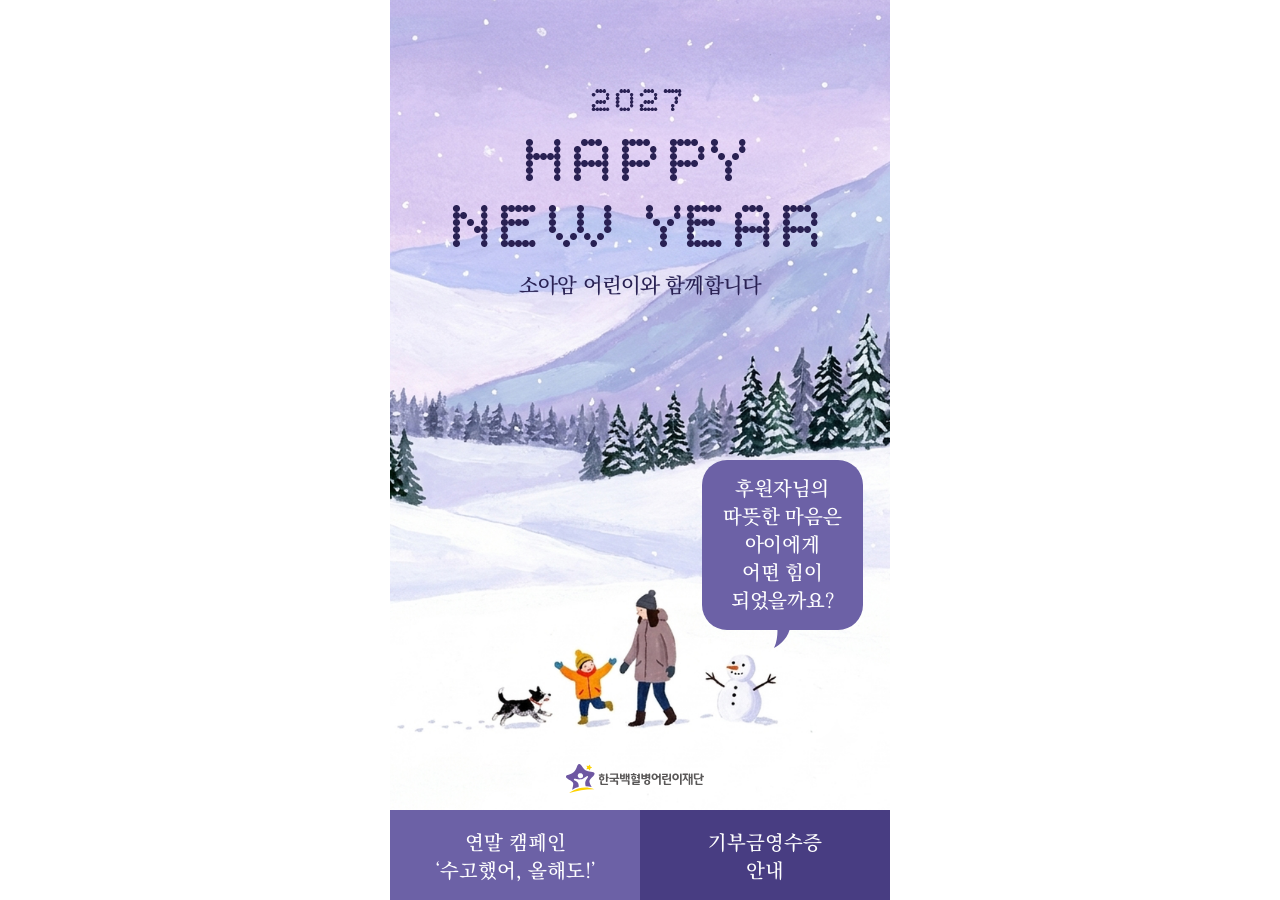
==== index.html @ 486b363e "Add the 2027 New Year card so it can be shared and previewed." ====
<!DOCTYPE html>
<html lang="ko">
  <head>
    <meta charset="UTF-8" />
    <meta name="viewport" content="width=device-width, initial-scale=1" />
    <title>2027 Happy New Year</title>
    <script>
      document.write('<link rel="stylesheet" href="styles.css?v=' + Date.now() + '">');
    </script>
  </head>
  <body>
    <div class="deck">
    <main class="card cover-stage" data-node-id="1:16" data-name="2">
      <img
        class="card__art"
        src="assets/card.jpg"
        alt=""
        width="2304"
        height="4096"
        data-node-id="8:3"
      />
      <div class="snow" aria-hidden="true"></div>

      <p class="year cover-copy" data-node-id="1:19"><span class="type-line">2027</span></p>
      <h1 class="title cover-copy" data-node-id="1:18"><span class="type-line">Happy</span><br /><span class="type-line">New Year</span></h1>
      <p class="tagline cover-copy" data-node-id="1:20">소아암 어린이와 함께합니다</p>

      <div class="speech cover-copy" data-node-id="8:24">
        <p data-node-id="8:26">
          후원자님의<br />
          따뜻한 마음은<br />
          아이에게<br />
          어떤 힘이<br />
          되었을까요?
        </p>
        <img
          class="speech__tail"
          src="assets/bubble-tail.svg"
          alt=""
          width="32"
          height="47"
          data-node-id="8:27"
        />
      </div>

      <img
        class="brand"
        src="assets/foundation-logo.svg"
        alt="한국백혈병어린이재단"
        width="276"
        height="58"
        data-node-id="18:386"
      />

      <nav class="actions" data-node-id="8:10" aria-label="안내">
        <a href="https://www.kclf.org/campaign/good" data-node-id="8:11">
          연말 캠페인<br />‘수고했어, 올해도!’
        </a>
        <a href="https://www.kclf.org/article/sharing/view/18688" data-node-id="8:13">
          기부금영수증<br />안내
        </a>
      </nav>
    </main>

    <section class="card story" data-node-id="5:177" data-name="sub_1" aria-label="엄마의 수첩">
      <img
        class="story__bg"
        src="assets/story-bg.png"
        alt=""
        width="576"
        height="1024"
        data-node-id="5:193"
      />
      <div class="snow" aria-hidden="true"></div>
      <img
        class="story__lines"
        src="assets/story-underlines.svg"
        alt=""
        width="808"
        height="247"
        data-node-id="9:209"
      />
      <p class="story__copy" data-node-id="5:194" aria-label="갑작스러운 소아암 진단 이후 엄마는 매일 수첩을 빼곡히 채웠습니다. 치료를 이어가는 상윤이에게 필요한 것이라면 아무리 작은 것도 놓치고 싶지 않았으니까요.">
        <strong class="type-line">갑작스러운 소아암 진단 이후</strong><br />
        <strong class="type-line">엄마는 매일 수첩을 빼곡히 채웠습니다.</strong><br />
        <span class="type-line">치료를 이어가는 상윤이에게 필요한 것이라면</span><br />
        <span class="type-line">아무리 작은 것도 놓치고 싶지 않았으니까요.</span>
      </p>
      <img
        class="story__stamp"
        src="assets/story-stamp-frame.svg"
        alt=""
        width="392.619"
        height="511.051"
        data-node-id="18:8"
      />
      <div class="story__photo" data-node-id="18:56">
        <img
          src="assets/story-photo.png"
          alt="마스크를 쓴 아이와 보호자가 함께 있는 사진"
          width="4000"
          height="3000"
          data-node-id="18:7"
        />
      </div>
      <div class="story__note" data-node-id="18:5">
        <img
          src="assets/story-note-card.png"
          alt="손으로 적은 치료 기록"
          width="768"
          height="1024"
        />
      </div>
      <img
        class="story__paperclip"
        src="assets/story-paperclip.png"
        alt=""
        width="1024"
        height="1535"
        data-node-id="9:240"
      />
      <img
        class="story__heart"
        src="assets/story-heart.svg"
        alt=""
        width="60.0624"
        height="57.9443"
        data-node-id="18:315"
      />
      <img
        class="story__star"
        src="assets/story-star.svg"
        alt=""
        width="52.6"
        height="58.6"
        data-node-id="18:316"
      />
      <img
        class="story__spark"
        src="assets/story-spark.svg"
        alt=""
        width="29"
        height="29"
        data-node-id="18:317"
      />
      <img
        class="story__dot story__dot--a"
        src="assets/story-dot.svg"
        alt=""
        width="20"
        height="20"
        data-node-id="18:323"
      />
      <img
        class="story__dot story__dot--b"
        src="assets/story-dot.svg"
        alt=""
        width="20"
        height="20"
        data-node-id="18:324"
      />
      <img
        class="story__dot story__dot--c"
        src="assets/story-dot.svg"
        alt=""
        width="20"
        height="20"
        data-node-id="18:331"
      />
      <img
        class="story__dot story__dot--d"
        src="assets/story-dot.svg"
        alt=""
        width="20"
        height="20"
        data-node-id="18:325"
      />
      <img
        class="story__flower story__flower--a"
        src="assets/story-flower.svg"
        alt=""
        width="57.7333"
        height="56.0637"
        data-node-id="18:318"
      />
      <img
        class="story__flower story__flower--b"
        src="assets/story-flower.svg"
        alt=""
        width="57.7333"
        height="56.0637"
        data-node-id="18:326"
      />
      <nav class="actions" data-node-id="8:40" aria-label="안내">
        <a href="https://www.kclf.org/campaign/good" data-node-id="8:41">
          연말 캠페인<br />‘수고했어, 올해도!’
        </a>
        <a href="https://www.kclf.org/article/sharing/view/18688" data-node-id="8:43">
          기부금영수증<br />안내
        </a>
      </nav>
    </section>

    <section class="card thanks" data-node-id="18:61" data-name="sub_2" aria-label="감사 일기">
      <img
        class="thanks__bg"
        src="assets/story-bg.png"
        alt=""
        width="576"
        height="1024"
        data-node-id="18:62"
      />
      <div class="snow" aria-hidden="true"></div>
      <img
        class="thanks__lines"
        src="assets/thanks-underlines.svg"
        alt=""
        width="808"
        height="247"
        data-node-id="18:69"
      />
      <p class="thanks__copy" data-node-id="18:63" aria-label="치료를 기록하던 수첩에 아이의 용기와 내일의 약속도 하나둘 담겼습니다. 그 소중한 하루를 지켜준 힘은 후원자님의 따뜻한 응원이었습니다.">
        <span class="type-line">치료를 기록하던 수첩에</span><br />
        <span class="type-line">아이의 용기와 내일의 약속도 하나둘 담겼습니다.</span><br />
        <strong class="type-line">그 소중한 하루를 지켜준 힘은</strong><br />
        <strong class="type-line">후원자님의 따뜻한 응원이었습니다.</strong>
      </p>
      <div class="thanks__note" data-node-id="18:59">
        <img
          src="assets/thanks-note.png"
          alt="손으로 적은 감사 일기"
          width="768"
          height="1024"
        />
      </div>
      <img
        class="thanks__clip"
        src="assets/thanks-clip.png"
        alt=""
        width="1312"
        height="1199"
        data-node-id="9:239"
      />
      <img
        class="thanks__heart thanks__heart--lg"
        src="assets/thanks-heart-lg.svg"
        alt=""
        width="71.7716"
        height="69.3104"
        data-node-id="9:263"
      />
      <img
        class="thanks__heart thanks__heart--sm"
        src="assets/thanks-heart-sm.svg"
        alt=""
        width="34.7589"
        height="33.5735"
        data-node-id="18:144"
      />
      <nav class="actions" data-node-id="18:64" aria-label="안내">
        <a href="https://www.kclf.org/campaign/good" data-node-id="18:65">
          연말 캠페인<br />‘수고했어, 올해도!’
        </a>
        <a href="https://www.kclf.org/article/sharing/view/18688" data-node-id="18:67">
          기부금영수증<br />안내
        </a>
      </nav>
    </section>

    <section class="card ambassador" data-node-id="18:129" data-name="sub_3" aria-label="어린이 홍보대사">
      <img
        class="ambassador__bg"
        src="assets/story-bg.png"
        alt=""
        width="576"
        height="1024"
        data-node-id="18:130"
      />
      <div class="snow" aria-hidden="true"></div>
      <img
        class="ambassador__lines"
        src="assets/ambassador-underlines.svg"
        alt=""
        width="808"
        height="247"
        data-node-id="18:137"
      />
      <p class="ambassador__copy" data-node-id="18:131" aria-label="그 응원 속에서 힘든 치료를 이겨 낸 상윤이는 이제 어린이 홍보대사가 되어 다른 소아암 어린이들에게 따뜻한 응원과 용기를 건네고 있습니다.">
        <span class="type-line">그 응원 속에서 힘든 치료를 이겨 낸 상윤이는</span><br />
        <span class="type-line">이제 어린이 홍보대사가 되어</span><br />
        <strong class="type-line">다른 소아암 어린이들에게</strong><br />
        <strong class="type-line">따뜻한 응원과 용기를 건네고 있습니다.</strong>
      </p>
      <div class="ambassador__sheet" data-node-id="18:196"></div>
      <div class="ambassador__film" data-node-id="18:199">
        <div class="ambassador__frame ambassador__frame--a" data-node-id="18:197">
          <img
            src="assets/ambassador-photo-a.jpg"
            alt="병실에서 웃고 있는 아이"
            width="4000"
            height="3000"
            data-node-id="18:255"
          />
        </div>
        <div class="ambassador__frame ambassador__frame--b" data-node-id="18:198">
          <img
            src="assets/ambassador-photo-b.jpg"
            alt="침대에 누워 웃고 있는 아이"
            width="4000"
            height="3000"
            data-node-id="18:254"
          />
        </div>
        <div class="ambassador__frame ambassador__frame--c" data-node-id="18:200">
          <img
            src="assets/ambassador-photo-c.jpg"
            alt="활짝 웃고 있는 아이"
            width="4000"
            height="3000"
            data-node-id="18:259"
          />
        </div>
      </div>
      <div class="ambassador__stamps" data-node-id="18:252">
        <div class="ambassador__stamp" data-node-id="18:145">
          <div class="ambassador__window ambassador__window--hero" data-node-id="18:194">
            <img
              src="assets/ambassador-photo-d.jpg"
              alt="망토를 입고 손을 든 아이"
              width="2667"
              height="4000"
              data-node-id="18:257"
            />
          </div>
          <img
            class="ambassador__edge"
            src="assets/ambassador-stamp-a.svg"
            alt=""
            width="349.489"
            height="454.911"
            data-node-id="18:146"
          />
        </div>
        <div class="ambassador__stamp" data-node-id="18:201">
          <div class="ambassador__window ambassador__window--duck" data-node-id="18:250">
            <img
              src="assets/ambassador-photo-e.jpg"
              alt="인형을 안고 웃고 있는 아이"
              width="4000"
              height="2667"
              data-node-id="18:258"
            />
          </div>
          <img
            class="ambassador__edge"
            src="assets/ambassador-stamp-b.svg"
            alt=""
            width="349.489"
            height="454.911"
            data-node-id="18:202"
          />
        </div>
      </div>
      <img
        class="ambassador__heart"
        src="assets/ambassador-heart.svg"
        alt=""
        width="35.5391"
        height="34.325"
        data-node-id="18:342"
      />
      <img
        class="ambassador__spark ambassador__spark--a"
        src="assets/ambassador-spark-a.svg"
        alt=""
        width="19.8155"
        height="19.2424"
        data-node-id="18:332"
      />
      <img
        class="ambassador__spark ambassador__spark--b"
        src="assets/ambassador-spark-b.svg"
        alt=""
        width="38.4653"
        height="37.3529"
        data-node-id="18:354"
      />
      <nav class="actions" data-node-id="18:132" aria-label="안내">
        <a href="https://www.kclf.org/campaign/good" data-node-id="18:133">
          연말 캠페인<br />‘수고했어, 올해도!’
        </a>
        <a href="https://www.kclf.org/article/sharing/view/18688" data-node-id="18:135">
          기부금영수증<br />안내
        </a>
      </nav>
    </section>

    <section class="card closing" data-node-id="9:405" data-name="sub_4" aria-label="새해 인사">
      <img
        class="closing__bg"
        src="assets/closing-bg.jpg"
        alt=""
        width="2304"
        height="4096"
        data-node-id="9:406"
      />
      <div class="snow" aria-hidden="true"></div>
      <img
        class="closing__star closing__star--a"
        src="assets/closing-star-a.svg"
        alt=""
        width="52.6"
        height="58.6"
        data-node-id="9:419"
      />
      <img
        class="closing__star closing__star--b"
        src="assets/closing-star-b.svg"
        alt=""
        width="52.6"
        height="58.6"
        data-node-id="9:420"
      />
      <img
        class="closing__spark closing__spark--lg"
        src="assets/closing-spark-lg.svg"
        alt=""
        width="33.9139"
        height="33.4137"
        data-node-id="9:421"
      />
      <img
        class="closing__spark closing__spark--a"
        src="assets/closing-spark-sm.svg"
        alt=""
        width="19.8155"
        height="19.2424"
        data-node-id="9:426"
      />
      <img
        class="closing__spark closing__spark--b"
        src="assets/closing-spark-sm.svg"
        alt=""
        width="19.8155"
        height="19.2424"
        data-node-id="9:431"
      />
      <img
        class="closing__spark closing__spark--c"
        src="assets/closing-spark-c.svg"
        alt=""
        width="19.8155"
        height="19.2424"
        data-node-id="9:436"
      />
      <img
        class="closing__spark closing__spark--d"
        src="assets/closing-spark-c.svg"
        alt=""
        width="19.8155"
        height="19.2424"
        data-node-id="9:446"
      />
      <img
        class="closing__spark closing__spark--e"
        src="assets/closing-spark-d.svg"
        alt=""
        width="19.8155"
        height="19.2424"
        data-node-id="9:441"
      />
      <img
        class="closing__dot closing__dot--a"
        src="assets/closing-dot-a.svg"
        alt=""
        width="29"
        height="29"
        data-node-id="9:451"
      />
      <img
        class="closing__dot closing__dot--b"
        src="assets/closing-dot-b.svg"
        alt=""
        width="29"
        height="29"
        data-node-id="9:452"
      />
      <img
        class="closing__envelope"
        src="assets/closing-envelope.png"
        alt=""
        width="1024"
        height="947"
        data-node-id="9:404"
      />
      <div class="closing__shade" data-node-id="9:467"></div>
      <div class="closing__title" data-node-id="9:454">
        <p data-node-id="9:455">후원자님의</p>
        <p data-node-id="9:456">사랑을 받은 아이들</p>
      </div>
      <img
        class="closing__heart"
        src="assets/closing-heart.svg"
        alt=""
        width="57.7762"
        height="55.7425"
        data-node-id="9:466"
      />
      <div class="closing__stats" data-node-id="9:457">
        <div class="closing__stat" data-node-id="9:458">
          <div data-node-id="9:459">
            <p class="closing__stat-label" data-node-id="9:460">치료비 지원 환아 수</p>
            <p class="closing__stat-note" data-node-id="9:461">2026년 1월~10월 기준</p>
          </div>
          <p class="closing__stat-value" data-node-id="9:462">900<span>명</span></p>
        </div>
        <div class="closing__stat" data-node-id="9:463">
          <p class="closing__stat-label" data-node-id="9:464">지원금액</p>
          <p class="closing__stat-value" data-node-id="9:465">4,741,935,568<span>원</span></p>
        </div>
      </div>
      <img
        class="closing__lines"
        src="assets/closing-underlines.svg"
        alt=""
        width="808"
        height="247"
        data-node-id="9:413"
      />
      <p class="closing__copy" data-node-id="9:407" aria-label="2026년 한 해 동안 소아암 어린이들과 함께해 주셔서 고맙습니다. 새해에는, 아이들에게 보내주신 용기가 후원자님의 곁에도 오래 머물기를 바랍니다. 새해 복 많이 받으세요!">
        <span class="type-line">2026년 한 해 동안</span><br />
        <span class="type-line">소아암 어린이들과 함께해 주셔서 고맙습니다.</span><br />
        <strong class="type-line">새해에는, 아이들에게 보내주신 용기가</strong><br />
        <strong class="type-line">후원자님의 곁에도 오래 머물기를 바랍니다.</strong><br />
        <span class="type-line">새해 복 많이 받으세요!</span>
      </p>
      <img
        class="closing__logo"
        src="assets/foundation-logo.svg"
        alt="한국백혈병어린이재단"
        width="276"
        height="58"
        data-node-id="18:288"
      />
      <nav class="actions" data-node-id="9:408" aria-label="안내">
        <a href="https://www.kclf.org/campaign/good" data-node-id="9:409">
          연말 캠페인<br />‘수고했어, 올해도!’
        </a>
        <a href="https://www.kclf.org/article/sharing/view/18688" data-node-id="9:411">
          기부금영수증<br />안내
        </a>
      </nav>
    </section>
    </div>
    <script>
      const prepareTyping = (lines, { start, step, pause }) => {
        let typedAt = start;
        const chars = [];

        [...lines].forEach((line, lineIndex) => {
          const text = line.textContent;
          if (lineIndex > 0) typedAt += pause;
          line.textContent = "";
          line.setAttribute("aria-hidden", "true");

          [...text].forEach((char) => {
            const letter = document.createElement("span");
            letter.className = "type-char";
            letter.textContent = char === " " ? "\u00a0" : char;
            letter.style.setProperty("--d", `${typedAt.toFixed(2)}s`);
            line.append(letter);
            chars.push(letter);
            typedAt += step;
          });
        });

        return chars;
      };

      const startTyping = (chars) => {
        chars.forEach((letter) => letter.classList.add("is-on"));
      };

      startTyping(prepareTyping(document.querySelectorAll(".cover-stage .type-line"), {
        start: 0.4,
        step: 0.11,
        pause: 0.28,
      }));

      document.querySelector(".year")?.setAttribute("aria-label", "2027");
      document.querySelector(".title")?.setAttribute("aria-label", "Happy New Year");

      const playWhenVisible = (card, chars) => {
        if (!card || !chars.length) return;
        const play = () => startTyping(chars);

        if ("IntersectionObserver" in window) {
          const observer = new IntersectionObserver((entries) => {
            if (entries.some((entry) => entry.isIntersecting)) {
              play();
              observer.disconnect();
            }
          }, { threshold: 0.6 });
          observer.observe(card);
        } else {
          play();
        }
      };

      playWhenVisible(
        document.querySelector(".story"),
        prepareTyping(document.querySelectorAll(".story__copy .type-line"), {
          start: 0.2,
          step: 0.07,
          pause: 0.22,
        }),
      );

      playWhenVisible(
        document.querySelector(".thanks"),
        prepareTyping(document.querySelectorAll(".thanks__copy .type-line"), {
          start: 0.2,
          step: 0.07,
          pause: 0.22,
        }),
      );

      playWhenVisible(
        document.querySelector(".ambassador"),
        prepareTyping(document.querySelectorAll(".ambassador__copy .type-line"), {
          start: 0.2,
          step: 0.07,
          pause: 0.22,
        }),
      );

      playWhenVisible(
        document.querySelector(".closing"),
        prepareTyping(document.querySelectorAll(".closing__copy .type-line"), {
          start: 0.2,
          step: 0.07,
          pause: 0.22,
        }),
      );

      document.querySelectorAll(".snow").forEach((snow) => {
        for (let i = 0; i < 32; i++) {
          const flake = document.createElement("i");
          flake.style.setProperty("--x", `${Math.random() * 100}%`);
          flake.style.setProperty("--size", `${2 + Math.random() * 3}px`);
          flake.style.setProperty("--time", `${6 + Math.random() * 8}s`);
          flake.style.setProperty("--delay", `${-Math.random() * 14}s`);
          snow.append(flake);
        }
      });

      const deck = document.querySelector(".deck");

      if (deck) {
        let startX = 0;
        let startScroll = 0;
        let lastX = 0;
        let lastTime = 0;
        let velocity = 0;
        let dragging = false;
        let settleFrame = 0;

        const slideWidth = () => deck.clientWidth;
        const maxScroll = () => Math.max(0, deck.scrollWidth - deck.clientWidth);

        const cancelSettle = () => {
          cancelAnimationFrame(settleFrame);
          deck.classList.remove("is-settling");
        };

        const settle = (target) => {
          const from = deck.scrollLeft;
          const distance = target - from;

          if (Math.abs(distance) < 1) {
            deck.scrollLeft = target;
            deck.classList.remove("is-settling");
            return;
          }

          deck.classList.add("is-settling");
          const started = performance.now();
          const step = (now) => {
            const progress = Math.min(1, (now - started) / 300);
            const eased = 1 - Math.pow(1 - progress, 3);
            deck.scrollLeft = from + distance * eased;

            if (progress < 1) {
              settleFrame = requestAnimationFrame(step);
            } else {
              deck.scrollLeft = target;
              deck.classList.remove("is-settling");
            }
          };

          settleFrame = requestAnimationFrame(step);
        };

        deck.addEventListener("pointerdown", (event) => {
          if (event.pointerType !== "mouse" || event.button !== 0 || event.target.closest("a")) {
            return;
          }

          cancelSettle();
          dragging = true;
          deck.classList.add("is-dragging");
          startX = lastX = event.clientX;
          startScroll = deck.scrollLeft;
          lastTime = performance.now();
          velocity = 0;

          try {
            deck.setPointerCapture(event.pointerId);
          } catch {
            // The pointer can already be gone if the gesture ends immediately.
          }
        });

        deck.addEventListener("pointermove", (event) => {
          if (!dragging) return;

          const now = performance.now();
          const elapsed = now - lastTime;

          if (elapsed > 0) {
            const instant = (event.clientX - lastX) / elapsed;
            velocity = velocity * 0.7 + instant * 0.3;
          }

          lastX = event.clientX;
          lastTime = now;
          const next = startScroll - (event.clientX - startX);
          deck.scrollLeft = Math.min(maxScroll(), Math.max(0, next));
        });

        const finishDrag = (event) => {
          if (!dragging) return;

          dragging = false;
          deck.classList.remove("is-dragging");

          const width = slideWidth();
          const point = typeof event.clientX === "number" ? event.clientX : lastX;
          const moved = (point - startX) / width;
          let index = Math.round(startScroll / width);

          if (Math.abs(velocity) > 0.4) {
            index += velocity < 0 ? 1 : -1;
          } else if (moved <= -0.5) {
            index += 1;
          } else if (moved >= 0.5) {
            index -= 1;
          }

          const last = Math.round(maxScroll() / width);
          index = Math.min(last, Math.max(0, index));
          settle(index * width);
        };

        deck.addEventListener("pointerup", finishDrag);
        deck.addEventListener("pointercancel", finishDrag);
      }
    </script>
  </body>
</html>
---- styles.css ----
@font-face {
  font-family: "KoPub Batang Pro";
  src: url("fonts/KoPubBatangPro-Medium.otf") format("opentype");
  font-weight: 500;
  font-style: normal;
  font-display: swap;
}

@font-face {
  font-family: "Bitcount Prop Single";
  src: url("fonts/BitcountPropSingle-Regular.woff2") format("woff2");
  font-weight: 400;
  font-style: normal;
  font-display: swap;
}

*,
*::before,
*::after {
  box-sizing: border-box;
}

html,
body {
  margin: 0;
  height: 100%;
  background: #ffffff;
}

body {
  display: flex;
  align-items: flex-start;
  justify-content: center;
  min-height: 100dvh;
  color: #292153;
  font-family: "KoPub Batang Pro", "Batang", serif;
  font-weight: 500;
}

button {
  font: inherit;
  color: inherit;
}

.deck {
  display: flex;
  flex: 0 0 auto;
  width: min(100%, calc(100dvh * 1000 / 1800));
  overflow-x: auto;
  scroll-snap-type: x mandatory;
  overscroll-behavior-x: contain;
  scrollbar-width: none;
  touch-action: pan-x pan-y;
  cursor: grab;
}

.deck.is-dragging,
.deck.is-dragging * {
  cursor: grabbing;
}

.deck.is-dragging,
.deck.is-settling {
  scroll-snap-type: none;
  scroll-behavior: auto;
}

.deck.is-dragging {
  user-select: none;
}

.deck::-webkit-scrollbar {
  display: none;
}

.card {
  position: relative;
  flex: 0 0 100%;
  width: 100%;
  aspect-ratio: 1000 / 1800;
  overflow: hidden;
  background: #ffffff;
  container-type: size;
  scroll-snap-align: start;
  scroll-snap-stop: always;
}

.cover-stage {
  isolation: isolate;
}

.card__art {
  position: absolute;
  left: -64.3%;
  top: -51.222222%;
  z-index: 0;
  width: 174%;
  height: 171.777778%;
  max-width: none;
  object-fit: cover;
  pointer-events: none;
}

.snow {
  position: absolute;
  inset: 0 0 10%;
  overflow: hidden;
  pointer-events: none;
  z-index: 1;
}

.snow i {
  position: absolute;
  top: -12px;
  left: var(--x);
  width: var(--size);
  aspect-ratio: 1;
  border-radius: 50%;
  background: white;
  opacity: 0.8;
  animation: snow-fall var(--time) var(--delay) linear infinite;
}

@keyframes snow-fall {
  to {
    transform: translate(42px, 790px);
  }
}

@media (prefers-reduced-motion: reduce) {
  .snow {
    display: none;
  }

  .speech {
    animation: none;
  }
}

.year,
.title,
.tagline {
  position: absolute;
  left: 50%;
  margin: 0;
  text-align: center;
  text-transform: uppercase;
  white-space: nowrap;
}

.year,
.title {
  font-family: "Bitcount Prop Single", sans-serif;
  font-weight: 400;
  font-variation-settings: "CRSV" 0, "ELSH" 0, "ELXP" 0;
}

.year {
  top: 9.055556%;
  transform: translateX(calc(-50% - 0.1cqw));
  font-size: 7.2cqw;
  line-height: 1.194;
}

.title {
  top: 14.611111%;
  transform: translateX(calc(-50% + 0.438cqw));
  font-size: 13.8cqw;
  line-height: 0.96;
}

.type-line {
  display: block;
}

.year .type-line,
.title .type-line,
.story__copy .type-line,
.thanks__copy .type-line,
.ambassador__copy .type-line,
.closing__copy .type-line {
  display: inline;
}

.type-char {
  opacity: 0;
}

.type-char.is-on {
  animation: type-in 0.08s linear both;
  animation-delay: var(--d);
}

@keyframes type-in {
  0% {
    opacity: 0;
  }

  100% {
    opacity: 1;
  }
}

@media (prefers-reduced-motion: reduce) {
  .type-char {
    animation: none;
    opacity: 1;
  }
}

.tagline {
  top: 30.055556%;
  transform: translateX(-50%);
  font-size: 4.2cqw;
  line-height: 1.381;
  letter-spacing: -0.168cqw;
}

.speech {
  position: absolute;
  top: 51.055556%;
  left: 62.3%;
  display: flex;
  flex-direction: column;
  align-items: center;
  width: max-content;
  animation: speech-float 4s ease-in-out infinite;
}

@keyframes speech-float {
  0%,
  100% {
    translate: 0 0;
  }

  50% {
    translate: 0 -6px;
  }
}

.speech p {
  position: relative;
  z-index: 1;
  box-sizing: content-box;
  width: 25.3cqw;
  margin: 0 0 -1cqw;
  padding: 3cqw 3.5cqw;
  border-radius: 5cqw;
  background: #6c61a6;
  color: #ffffff;
  font-size: 4cqw;
  line-height: 1.4;
  letter-spacing: -0.04cqw;
  text-align: center;
  text-transform: uppercase;
}

.cover-copy {
  z-index: 2;
}

.speech__tail {
  display: block;
  width: 3.2cqw;
  height: auto;
}

.brand {
  position: absolute;
  top: 84.888889%;
  left: calc(50% - 1cqw);
  z-index: 2;
  width: 27.6cqw;
  height: auto;
  transform: translateX(-50%);
  pointer-events: none;
}

.actions {
  position: absolute;
  right: 0;
  bottom: 0;
  left: 0;
  z-index: 1;
  display: flex;
  height: 10%;
}

.actions a {
  flex: 1 1 50%;
  margin: 0;
  padding: 3.8cqw 2cqw 3cqw;
  border: 0;
  color: #ffffff;
  font-size: 4cqw;
  line-height: 1.4;
  text-align: center;
  text-decoration: none;
  text-transform: uppercase;
  cursor: pointer;
}

.actions a:first-child {
  background: #6c61a6;
}

.actions a:last-child {
  background: #483d82;
}

.actions a:hover {
  filter: brightness(1.08);
}

.actions a:focus-visible {
  outline: 0.3cqw solid #ffffff;
  outline-offset: -0.6cqw;
}

.story__bg {
  position: absolute;
  left: -11.7%;
  top: -20.777778%;
  z-index: 0;
  width: 130.6%;
  height: 129%;
  max-width: none;
  object-fit: cover;
  pointer-events: none;
}

.story__lines {
  position: absolute;
  top: 11.666667%;
  left: 8.8%;
  z-index: 1;
  width: 80.8cqw;
  height: auto;
  pointer-events: none;
}

.story__copy {
  position: absolute;
  top: 7.277778%;
  left: calc(50% - 0.05cqw);
  z-index: 2;
  margin: 0;
  color: #292153;
  font-size: 4cqw;
  line-height: 2.02;
  letter-spacing: -0.12cqw;
  text-align: center;
  white-space: nowrap;
  text-transform: uppercase;
  transform: translateX(-50%);
}

.story__copy strong {
  font-weight: 700;
}

.story__stamp {
  position: absolute;
  top: 46.920194%;
  left: 29.9228%;
  z-index: 2;
  width: 39.2619cqw;
  height: auto;
  pointer-events: none;
  transform: translate(-50%, -50%) rotate(-2.72deg);
}

.story__photo {
  position: absolute;
  top: 46.919472%;
  left: 29.95865%;
  z-index: 3;
  width: 31.0076cqw;
  height: 23.207833cqh;
  overflow: hidden;
  transform: translate(-50%, -50%) rotate(-2.72deg);
}

.story__photo img {
  position: absolute;
  top: -8.591%;
  left: -29.399%;
  width: 133.332%;
  height: 131.959%;
  max-width: none;
  object-fit: cover;
}

.story__note {
  position: absolute;
  top: 61.636167%;
  left: 66.1147%;
  z-index: 3;
  width: 38.1cqw;
  height: 41.833333cqh;
  border: 0.9cqw solid #ffffff;
  background: #ffffff;
  box-shadow: -0.4cqw 0.4cqw 3.29cqw rgba(0, 0, 0, 0.08);
  transform: translate(-50%, -50%) rotate(9.35deg);
}

.story__note img {
  position: absolute;
  inset: 0;
  width: 100%;
  height: 100%;
  object-fit: fill;
  object-position: bottom;
}

.story__paperclip,
.story__heart,
.story__star,
.story__spark,
.story__dot,
.story__flower {
  position: absolute;
  z-index: 4;
  height: auto;
  pointer-events: none;
}

.story__paperclip {
  top: 43.663361%;
  left: 77.63545%;
  width: 6.9757cqw;
  transform: translate(-50%, -50%) rotate(8.66deg);
}

.story__heart {
  top: 32.872472%;
  left: 53.6347%;
  width: 6.00624cqw;
  transform: translate(-50%, -50%) rotate(19.59deg);
}

.story__star {
  top: 72.538889%;
  left: 15.77%;
  width: 5.26cqw;
}

.story__spark {
  top: 70.222222%;
  left: 25.8%;
  width: 2.9cqw;
}

.story__dot {
  width: 2cqw;
}

.story__dot--a {
  top: 60.722222%;
  left: 7.5%;
}

.story__dot--b {
  top: 76.333333%;
  left: 20.5%;
}

.story__dot--c {
  top: 86.444444%;
  left: 43.4%;
}

.story__dot--d {
  top: 72.888889%;
  left: 91%;
}

.story__flower {
  width: 5.77333cqw;
}

.story__flower--a {
  top: 75.651722%;
  left: 85.9899%;
}

.story__flower--b {
  top: 82.4295%;
  left: 6.1899%;
}

.thanks__bg {
  position: absolute;
  left: -11.7%;
  top: -20.777778%;
  z-index: 0;
  width: 130.6%;
  height: 129%;
  max-width: none;
  object-fit: cover;
  pointer-events: none;
}

.thanks__lines {
  position: absolute;
  top: 11.666667%;
  left: 8.8%;
  z-index: 1;
  width: 80.8cqw;
  height: auto;
  pointer-events: none;
}

.thanks__copy {
  position: absolute;
  top: 7.277778%;
  left: calc(50% - 0.05cqw);
  z-index: 2;
  margin: 0;
  color: #292153;
  font-size: 4cqw;
  line-height: 2.02;
  letter-spacing: -0.12cqw;
  text-align: center;
  white-space: nowrap;
  text-transform: uppercase;
  transform: translateX(-50%);
}

.thanks__copy strong {
  font-weight: 700;
}

.thanks__note {
  position: absolute;
  top: 56.736278%;
  left: 51.37895%;
  z-index: 3;
  width: 63.3cqw;
  height: 52.277778cqh;
  border: 0.9cqw solid #ffffff;
  background: #ffffff;
  box-shadow: -0.4cqw 0.4cqw 3.2cqw rgba(0, 0, 0, 0.09);
  transform: translate(-50%, -50%) rotate(-2.38deg);
}

.thanks__note img {
  position: absolute;
  inset: 0;
  width: 100%;
  height: 100%;
  object-fit: fill;
  object-position: bottom;
}

.thanks__clip,
.thanks__heart {
  position: absolute;
  z-index: 4;
  height: auto;
  pointer-events: none;
}

.thanks__clip {
  top: 32.744694%;
  left: 84.7967%;
  width: 10.8269cqw;
  transform: translate(-50%, -50%) rotate(87.3deg);
}

.thanks__heart--lg {
  top: 73.803389%;
  left: 14.19215%;
  width: 7.17716cqw;
  transform: translate(-50%, -50%) rotate(-29.65deg);
}

.thanks__heart--sm {
  top: 70.282167%;
  left: 12.2501%;
  width: 3.47589cqw;
  transform: translate(-50%, -50%) rotate(14.79deg);
}

.ambassador__bg {
  position: absolute;
  left: -11.7%;
  top: -20.777778%;
  z-index: 0;
  width: 130.6%;
  height: 129%;
  max-width: none;
  object-fit: cover;
  pointer-events: none;
}

.ambassador__lines {
  position: absolute;
  top: 11.666667%;
  left: 8.8%;
  z-index: 1;
  width: 80.8cqw;
  height: auto;
  pointer-events: none;
}

.ambassador__copy {
  position: absolute;
  top: 7.277778%;
  left: calc(50% - 0.05cqw);
  z-index: 2;
  margin: 0;
  color: #292153;
  font-size: 4cqw;
  line-height: 2.02;
  letter-spacing: -0.12cqw;
  text-align: center;
  white-space: nowrap;
  text-transform: uppercase;
  transform: translateX(-50%);
}

.ambassador__copy strong {
  font-weight: 700;
}

.ambassador__sheet {
  position: absolute;
  top: 62.881972%;
  left: 34.1742%;
  z-index: 2;
  width: 34.7188cqw;
  height: 42.471cqh;
  background: #ffffff;
  transform: translate(-50%, -50%) rotate(2.29deg);
}

.ambassador__film {
  position: absolute;
  top: 60.323611%;
  left: 34.4184%;
  z-index: 3;
  display: flex;
  flex-direction: column;
  gap: 1.333333cqh;
  width: 31.7cqw;
  height: 35.146556cqh;
  overflow: visible;
  transform: translate(-50%, -50%) rotate(2.29deg);
}

.ambassador__frame {
  position: relative;
  flex: 0 0 11.555556cqh;
  overflow: hidden;
  background: #ffffff;
}

.ambassador__frame img,
.ambassador__window img {
  position: absolute;
  max-width: none;
  object-fit: cover;
}

.ambassador__frame--a img {
  left: 55.982%;
  top: 49.851%;
  width: 121.451%;
  height: 247.115%;
  transform: translate(-50%, -50%) rotate(0.62deg);
}

.ambassador__frame--b img {
  left: 60.327%;
  top: 56.678%;
  width: 126.814%;
  height: 257.692%;
  transform: translate(-50%, -50%) rotate(0.18deg);
}

.ambassador__frame--c img {
  left: 49.586%;
  top: 44.694%;
  width: 104.416%;
  height: 212.019%;
  transform: translate(-50%, -50%) rotate(-0.31deg);
}

.ambassador__stamps {
  position: absolute;
  top: 54.686306%;
  left: 67.1079%;
  z-index: 4;
  width: 34.9489cqw;
  filter: drop-shadow(-0.4cqw 0.4cqw 1.5cqw rgba(0, 0, 0, 0.1));
  transform: translate(-50%, -50%) rotate(-2.97deg);
}

.ambassador__stamp {
  position: relative;
  width: 100%;
  aspect-ratio: 349.489 / 454.911;
}

.ambassador__window {
  position: absolute;
  left: 10.60407%;
  top: 9.12924%;
  z-index: 1;
  width: 78.9762%;
  height: 81.7415%;
  overflow: hidden;
}

.ambassador__window--hero img {
  left: 46.344%;
  top: 57.62%;
  width: 188.397%;
  height: 209.761%;
  transform: translate(-50%, -50%) rotate(2.97deg);
}

.ambassador__window--duck img {
  left: 56.703%;
  top: 44.971%;
  width: 249.263%;
  height: 123.437%;
  transform: translate(-50%, -50%) rotate(0.2deg);
}

.ambassador__edge {
  position: absolute;
  top: 0;
  left: 0;
  width: 100%;
  height: auto;
  pointer-events: none;
}

.ambassador__heart,
.ambassador__spark {
  position: absolute;
  z-index: 5;
  height: auto;
  pointer-events: none;
}

.ambassador__heart {
  top: 34.818917%;
  left: 39.4814%;
  width: 3.55391cqw;
  transform: translate(-50%, -50%) rotate(-40.06deg);
}

.ambassador__spark--a {
  top: 80.916667%;
  left: 91.95%;
  width: 1.98155cqw;
  transform: translate(-50%, -50%);
}

.ambassador__spark--b {
  top: 83.583333%;
  left: 81.45%;
  width: 3.84653cqw;
  transform: translate(-50%, -50%);
}

.closing__bg {
  position: absolute;
  left: -11.7%;
  top: -34.722222%;
  z-index: 0;
  width: 130.6%;
  height: 129%;
  max-width: none;
  object-fit: cover;
  pointer-events: none;
}

.closing__star,
.closing__spark,
.closing__dot,
.closing__heart {
  position: absolute;
  z-index: 2;
  height: auto;
  pointer-events: none;
}

.closing__star--a {
  top: 17.666667%;
  left: 11.40045%;
  width: 5.26cqw;
  transform: translate(-50%, -50%) rotate(76.04deg);
}

.closing__star--b {
  top: 7.137222%;
  left: 61.0483%;
  width: 5.26cqw;
  transform: translate(-50%, -50%) rotate(134.83deg);
}

.closing__spark {
  width: 1.98155cqw;
  transform: translate(-50%, -50%);
}

.closing__spark--lg {
  top: 16.041667%;
  left: 92.175%;
  width: 3.39139cqw;
}

.closing__spark--a {
  top: 55.861111%;
  left: 80.45%;
}

.closing__spark--b {
  top: 87.194444%;
  left: 24.15%;
}

.closing__spark--c {
  top: 70.138889%;
  left: 91.45%;
}

.closing__spark--d {
  top: 69.194444%;
  left: 8.65%;
}

.closing__spark--e {
  top: 58.861111%;
  left: 74.15%;
}

.closing__dot {
  width: 2.9cqw;
  transform: translate(-50%, -50%);
}

.closing__dot--a {
  top: 3.805556%;
  left: 31.25%;
}

.closing__dot--b {
  top: 15.916667%;
  left: 77.45%;
}

.closing__envelope {
  position: absolute;
  top: 10.833333%;
  left: 9.5%;
  z-index: 3;
  width: 81.4cqw;
  height: 41.777778cqh;
  max-width: none;
  object-fit: cover;
  pointer-events: none;
}

.closing__shade {
  position: absolute;
  top: 38.5%;
  left: 50%;
  z-index: 4;
  width: 74.8cqw;
  height: 12.222222cqh;
  background: #edeaed;
  filter: blur(2.515cqw);
  transform: translateX(-50%);
  pointer-events: none;
}

.closing__title {
  position: absolute;
  top: 23.722222%;
  left: 30.4%;
  z-index: 5;
  display: flex;
  flex-direction: column;
  align-items: center;
  gap: 0.4cqw;
  width: 39.2cqw;
  margin: 0;
  color: #292153;
  font-size: 5cqw;
  font-weight: 700;
  line-height: 1.4;
  letter-spacing: -0.15cqw;
  text-align: center;
  text-transform: uppercase;
}

.closing__title p {
  margin: 0;
}

.closing__heart {
  top: 24.583944%;
  left: 65.22485%;
  z-index: 6;
  width: 5.77762cqw;
  transform: translate(-50%, -50%) rotate(14.16deg);
}

.closing__stats {
  position: absolute;
  top: 39.5%;
  left: 50%;
  z-index: 5;
  display: flex;
  flex-direction: column;
  gap: 1.388889cqh;
  width: 65.6cqw;
  margin: 0;
  color: #292153;
  text-transform: uppercase;
  transform: translateX(-50%);
}

.closing__stat {
  display: flex;
  align-items: center;
  justify-content: space-between;
}

.closing__stat-label,
.closing__stat-note,
.closing__stat-value {
  margin: 0;
  line-height: 1.4;
}

.closing__stat-label {
  font-size: 4cqw;
  font-weight: 700;
  letter-spacing: -0.12cqw;
  white-space: nowrap;
}

.closing__stat-note {
  margin-top: -0.166667cqh;
  font-size: 2.6cqw;
  font-weight: 300;
  letter-spacing: -0.078cqw;
  white-space: nowrap;
}

.closing__stat-value {
  font-size: 4.6cqw;
  font-weight: 700;
  letter-spacing: -0.1186cqw;
  white-space: nowrap;
}

.closing__stat-value span {
  font-size: 3.9532cqw;
  font-weight: 300;
}

.closing__lines {
  position: absolute;
  top: 62.777778%;
  left: 8.8%;
  z-index: 1;
  width: 80.8cqw;
  height: auto;
  pointer-events: none;
}

.closing__copy {
  position: absolute;
  top: 58.388889%;
  left: calc(50% + 0.05cqw);
  z-index: 2;
  margin: 0;
  color: #292153;
  font-size: 4cqw;
  line-height: 2.02;
  letter-spacing: -0.12cqw;
  text-align: center;
  white-space: nowrap;
  text-transform: uppercase;
  transform: translateX(-50%);
}

.closing__copy strong {
  font-weight: 700;
}

.closing__logo {
  position: absolute;
  top: 84.888889%;
  left: calc(50% - 1cqw);
  z-index: 2;
  width: 27.6cqw;
  height: auto;
  transform: translateX(-50%);
  pointer-events: none;
}
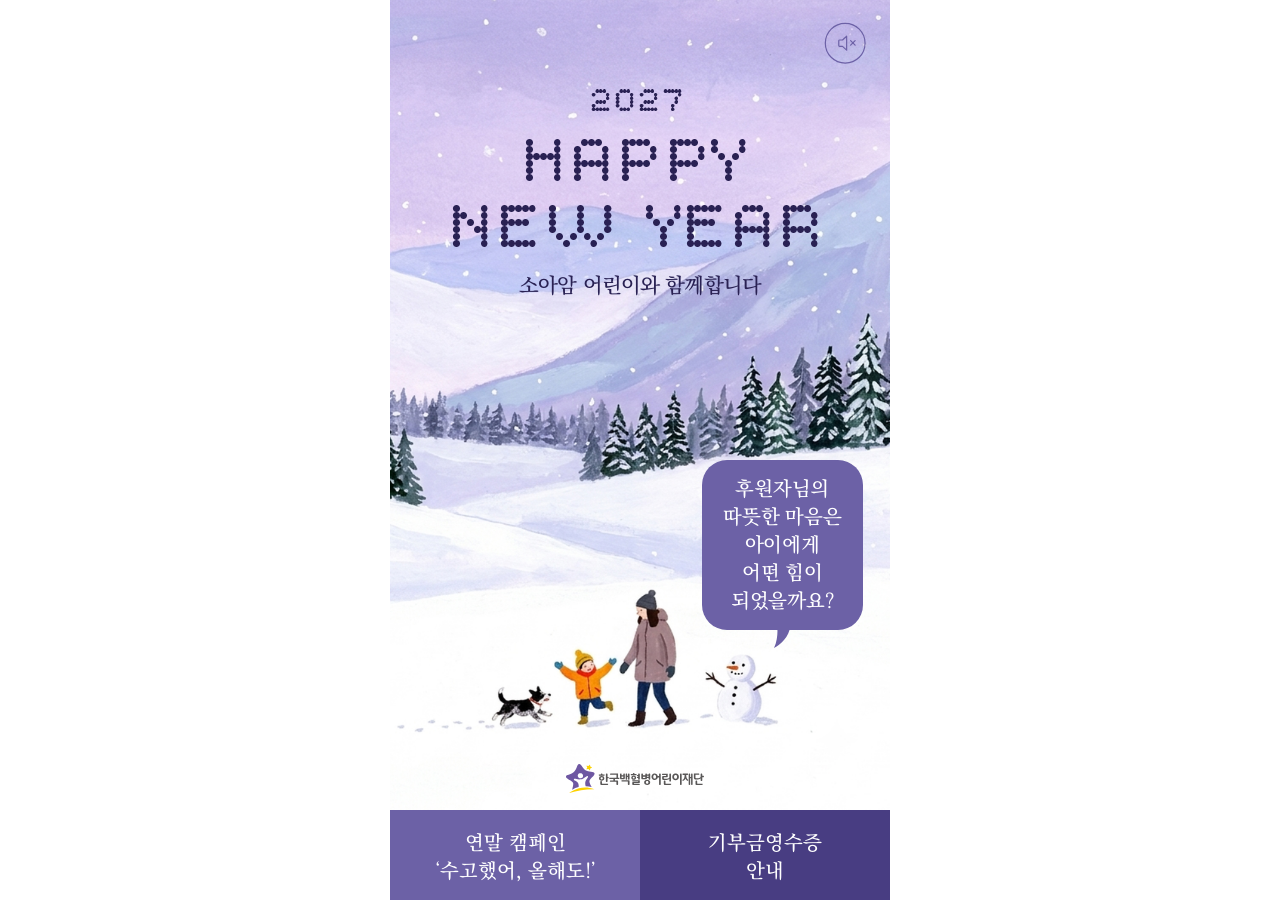
==== commit 21d483cd: "Add background music with a toggle button on the card." ====
--- a/index.html
+++ b/index.html
@@ -552,6 +552,21 @@
       </nav>
     </section>
     </div>
+    <audio id="card-music" src="bgm.mp3" preload="none" loop></audio>
+    <button type="button" id="music-button" aria-pressed="false" aria-label="음악 켜기">
+      <svg class="music-icon music-icon--off" viewBox="0 0 64 64" aria-hidden="true">
+        <circle cx="32" cy="32" r="30" />
+        <path d="M23.5 27.2h4.4L34.2 21.5v21L27.9 36.8h-4.4a1.2 1.2 0 0 1-1.2-1.2v-7.2a1.2 1.2 0 0 1 1.2-1.2z" />
+        <path d="M40.2 28.2 47 35M47 28.2l-6.8 6.8" />
+      </svg>
+      <svg class="music-icon music-icon--on" viewBox="0 0 64 64" aria-hidden="true">
+        <circle cx="32" cy="32" r="30" />
+        <path d="M21.5 27.2h4.4L32.2 21.5v21L25.9 36.8h-4.4a1.2 1.2 0 0 1-1.2-1.2v-7.2a1.2 1.2 0 0 1 1.2-1.2z" />
+        <path d="M37.2 27c1.7 1.4 2.6 3 2.6 5s-.9 3.6-2.6 5" />
+        <path d="M41.6 23.2c2.8 2.2 4.2 4.8 4.2 8.8s-1.4 6.6-4.2 8.8" />
+      </svg>
+    </button>
+    <p id="music-status" role="status" hidden></p>
     <script>
       const prepareTyping = (lines, { start, step, pause }) => {
         let typedAt = start;
@@ -765,6 +780,39 @@
         deck.addEventListener("pointerup", finishDrag);
         deck.addEventListener("pointercancel", finishDrag);
       }
+
+      const music = document.querySelector("#card-music");
+      const button = document.querySelector("#music-button");
+      const status = document.querySelector("#music-status");
+
+      button.addEventListener("click", async () => {
+        if (!music.paused) {
+          music.pause();
+          return;
+        }
+
+        status.hidden = true;
+        try {
+          await music.play();
+        } catch {
+          status.textContent = "음악을 재생할 수 없어요.";
+          status.hidden = false;
+        }
+      });
+
+      const setMusicButton = (playing) => {
+        button.setAttribute("aria-pressed", playing ? "true" : "false");
+        button.setAttribute("aria-label", playing ? "음악 끄기" : "음악 켜기");
+      };
+
+      music.addEventListener("playing", () => setMusicButton(true));
+
+      function resetButton() {
+        setMusicButton(false);
+      }
+
+      music.addEventListener("pause", resetButton);
+      music.addEventListener("ended", resetButton);
     </script>
   </body>
 </html>
--- a/styles.css
+++ b/styles.css
@@ -71,6 +71,53 @@
 
 .deck::-webkit-scrollbar {
   display: none;
+}
+
+#music-button {
+  position: fixed;
+  z-index: 30;
+  top: 2.4dvh;
+  right: max(1.45rem, calc((100vw - min(100vw, 100dvh * 1000 / 1800)) / 2 + 1.45rem));
+  width: 2.65rem;
+  height: 2.65rem;
+  padding: 0;
+  border: 0;
+  background: transparent;
+  color: #6c61a6;
+  cursor: pointer;
+}
+
+.music-icon {
+  display: block;
+  width: 100%;
+  height: 100%;
+  fill: none;
+  stroke: currentColor;
+  stroke-width: 1.8;
+  stroke-linecap: round;
+  stroke-linejoin: round;
+}
+
+.music-icon--on {
+  display: none;
+}
+
+#music-button[aria-pressed="true"] .music-icon--off {
+  display: none;
+}
+
+#music-button[aria-pressed="true"] .music-icon--on {
+  display: block;
+}
+
+#music-status {
+  position: fixed;
+  z-index: 30;
+  top: 5.6dvh;
+  right: max(1.45rem, calc((100vw - min(100vw, 100dvh * 1000 / 1800)) / 2 + 1.45rem));
+  margin: 0;
+  color: #483d82;
+  font-size: 0.72rem;
 }
 
 .card {
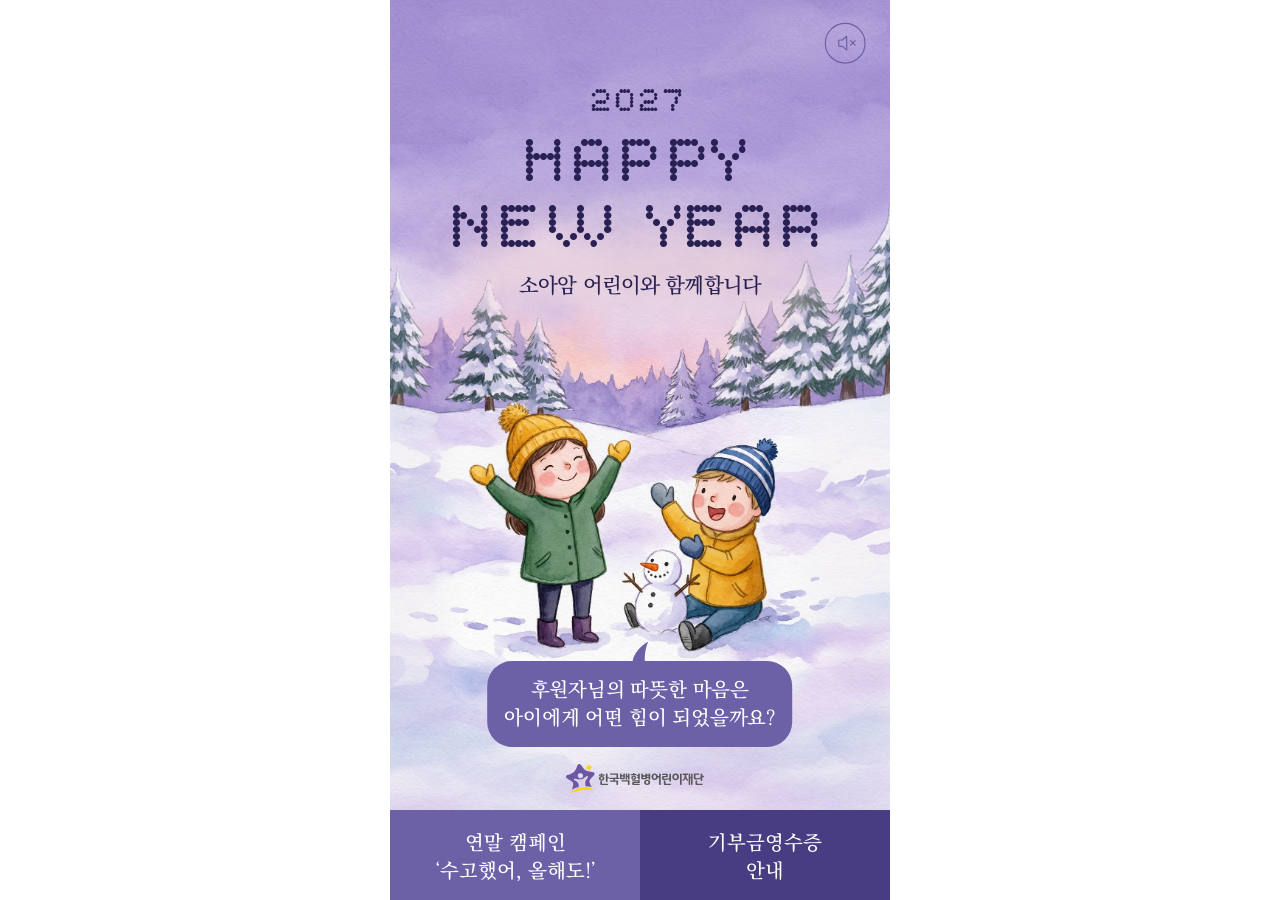
==== commit 1c0b85f9: "Refresh the card pages with the latest artwork and a small tilt on the decorations. Co-authored-by: " ====
--- a/index.html
+++ b/index.html
@@ -4,43 +4,50 @@
     <meta charset="UTF-8" />
     <meta name="viewport" content="width=device-width, initial-scale=1" />
     <title>2027 Happy New Year</title>
+    <meta name="description" content="소아암 어린이와 함께합니다" />
+    <meta property="og:type" content="website" />
+    <meta property="og:url" content="https://qhrud9410.github.io/2027-new-year-card/" />
+    <meta property="og:title" content="2027 Happy New Year" />
+    <meta property="og:description" content="소아암 어린이와 함께합니다" />
+    <meta property="og:image" content="https://qhrud9410.github.io/2027-new-year-card/assets/og-image.jpg" />
+    <meta property="og:image:width" content="800" />
+    <meta property="og:image:height" content="400" />
+    <meta name="twitter:card" content="summary_large_image" />
     <script>
       document.write('<link rel="stylesheet" href="styles.css?v=' + Date.now() + '">');
     </script>
   </head>
   <body>
     <div class="deck">
-    <main class="card cover-stage" data-node-id="1:16" data-name="2">
-      <img
-        class="card__art"
-        src="assets/card.jpg"
-        alt=""
-        width="2304"
-        height="4096"
-        data-node-id="8:3"
-      />
-      <div class="snow" aria-hidden="true"></div>
-
-      <p class="year cover-copy" data-node-id="1:19"><span class="type-line">2027</span></p>
-      <h1 class="title cover-copy" data-node-id="1:18"><span class="type-line">Happy</span><br /><span class="type-line">New Year</span></h1>
-      <p class="tagline cover-copy" data-node-id="1:20">소아암 어린이와 함께합니다</p>
-
-      <div class="speech cover-copy" data-node-id="8:24">
-        <p data-node-id="8:26">
-          후원자님의<br />
-          따뜻한 마음은<br />
-          아이에게<br />
-          어떤 힘이<br />
-          되었을까요?
-        </p>
+    <main class="card cover-stage" data-node-id="33:51" data-name="main_1">
+      <div class="card__art" data-node-id="33:1020" data-name="눈 덮인 숲의 아이들과 눈사람 1">
+        <img
+          src="assets/card-main.png"
+          alt=""
+          width="1501"
+          height="2585"
+        />
+      </div>
+      <div class="cover-glow" data-node-id="33:92"></div>
+      <div class="snow" data-flakes="120" aria-hidden="true"></div>
+
+      <p class="year cover-copy" data-node-id="33:59"><span class="type-line">2027</span></p>
+      <h1 class="title cover-copy" data-node-id="33:58"><span class="type-line">Happy</span><br /><span class="type-line">New Year</span></h1>
+      <p class="tagline cover-copy" data-node-id="33:60">소아암 어린이와 함께합니다</p>
+
+      <div class="speech cover-copy" data-node-id="33:88">
         <img
           class="speech__tail"
           src="assets/bubble-tail.svg"
           alt=""
           width="32"
           height="47"
-          data-node-id="8:27"
+          data-node-id="33:89"
         />
+        <p data-node-id="33:91">
+          후원자님의 따뜻한 마음은<br />
+          아이에게 어떤 힘이 되었을까요?
+        </p>
       </div>
 
       <img
@@ -49,504 +56,252 @@
         alt="한국백혈병어린이재단"
         width="276"
         height="58"
-        data-node-id="18:386"
+        data-node-id="33:61"
       />
 
-      <nav class="actions" data-node-id="8:10" aria-label="안내">
-        <a href="https://www.kclf.org/campaign/good" data-node-id="8:11">
+      <nav class="actions" data-node-id="33:53" aria-label="안내">
+        <a href="https://www.kclf.org/campaign/good" data-node-id="33:54">
           연말 캠페인<br />‘수고했어, 올해도!’
         </a>
-        <a href="https://www.kclf.org/article/sharing/view/18688" data-node-id="8:13">
+        <a href="https://www.kclf.org/article/sharing/view/18688" data-node-id="33:56">
           기부금영수증<br />안내
         </a>
       </nav>
     </main>
 
-    <section class="card story" data-node-id="5:177" data-name="sub_1" aria-label="엄마의 수첩">
-      <img
-        class="story__bg"
-        src="assets/story-bg.png"
-        alt=""
-        width="576"
-        height="1024"
-        data-node-id="5:193"
-      />
+    <section class="card story" data-node-id="33:527" data-name="sub_1" aria-label="엄마의 수첩">
+      <div class="story__bg" data-node-id="33:1011">
+        <img src="assets/story-bg-new.png" alt="" width="1822" height="1952" />
+      </div>
       <div class="snow" aria-hidden="true"></div>
+      <div class="story__diary" data-node-id="33:604">
+        <img
+          src="assets/story-diary.png"
+          alt="펼쳐진 치료 기록 수첩"
+          width="683"
+          height="1024"
+        />
+      </div>
+      <img class="story__scribble story__scribble--a" src="assets/story-scribble-a.svg" alt="" width="128.899" height="18.4867" data-node-id="33:605" />
+      <img class="story__scribble story__scribble--b" src="assets/story-scribble-b.svg" alt="" width="44.7374" height="28.8528" data-node-id="33:606" />
+      <img class="story__scribble story__scribble--c" src="assets/story-scribble-c.svg" alt="" width="132.865" height="26.1785" data-node-id="33:607" />
+      <img class="story__scribble story__scribble--d" src="assets/story-scribble-d.svg" alt="" width="107.892" height="22.0277" data-node-id="33:608" />
+      <img class="story__scribble story__scribble--e" src="assets/story-scribble-e.svg" alt="" width="105.409" height="21.3225" data-node-id="33:609" />
       <img
         class="story__lines"
-        src="assets/story-underlines.svg"
+        src="assets/story-underlines-new.svg"
         alt=""
         width="808"
         height="247"
-        data-node-id="9:209"
+        data-node-id="33:530"
       />
-      <p class="story__copy" data-node-id="5:194" aria-label="갑작스러운 소아암 진단 이후 엄마는 매일 수첩을 빼곡히 채웠습니다. 치료를 이어가는 상윤이에게 필요한 것이라면 아무리 작은 것도 놓치고 싶지 않았으니까요.">
-        <strong class="type-line">갑작스러운 소아암 진단 이후</strong><br />
-        <strong class="type-line">엄마는 매일 수첩을 빼곡히 채웠습니다.</strong><br />
-        <span class="type-line">치료를 이어가는 상윤이에게 필요한 것이라면</span><br />
-        <span class="type-line">아무리 작은 것도 놓치고 싶지 않았으니까요.</span>
+      <p class="story__copy" data-node-id="33:529" aria-label="갑작스러운 소아암 진단 이후 엄마는 매일 수첩을 빼곡히 채웠습니다. 치료를 이어가는 상윤이에게 필요한 것이라면 아무리 작은 것도 놓치고 싶지 않았으니까요.">
+        <strong>갑작스러운 소아암 진단 이후</strong><br />
+        <strong>엄마는 매일 수첩을 빼곡히 채웠습니다.</strong><br />
+        <span>치료를 이어가는 상윤이에게 필요한 것이라면</span><br />
+        <span>아무리 작은 것도 놓치고 싶지 않았으니까요.</span>
       </p>
-      <img
-        class="story__stamp"
-        src="assets/story-stamp-frame.svg"
-        alt=""
-        width="392.619"
-        height="511.051"
-        data-node-id="18:8"
-      />
-      <div class="story__photo" data-node-id="18:56">
-        <img
-          src="assets/story-photo.png"
-          alt="마스크를 쓴 아이와 보호자가 함께 있는 사진"
-          width="4000"
-          height="3000"
-          data-node-id="18:7"
-        />
-      </div>
-      <div class="story__note" data-node-id="18:5">
-        <img
-          src="assets/story-note-card.png"
-          alt="손으로 적은 치료 기록"
-          width="768"
-          height="1024"
-        />
-      </div>
-      <img
-        class="story__paperclip"
-        src="assets/story-paperclip.png"
-        alt=""
-        width="1024"
-        height="1535"
-        data-node-id="9:240"
-      />
-      <img
-        class="story__heart"
-        src="assets/story-heart.svg"
-        alt=""
-        width="60.0624"
-        height="57.9443"
-        data-node-id="18:315"
-      />
-      <img
-        class="story__star"
-        src="assets/story-star.svg"
-        alt=""
-        width="52.6"
-        height="58.6"
-        data-node-id="18:316"
-      />
-      <img
-        class="story__spark"
-        src="assets/story-spark.svg"
-        alt=""
-        width="29"
-        height="29"
-        data-node-id="18:317"
-      />
-      <img
-        class="story__dot story__dot--a"
-        src="assets/story-dot.svg"
-        alt=""
-        width="20"
-        height="20"
-        data-node-id="18:323"
-      />
-      <img
-        class="story__dot story__dot--b"
-        src="assets/story-dot.svg"
-        alt=""
-        width="20"
-        height="20"
-        data-node-id="18:324"
-      />
-      <img
-        class="story__dot story__dot--c"
-        src="assets/story-dot.svg"
-        alt=""
-        width="20"
-        height="20"
-        data-node-id="18:331"
-      />
-      <img
-        class="story__dot story__dot--d"
-        src="assets/story-dot.svg"
-        alt=""
-        width="20"
-        height="20"
-        data-node-id="18:325"
-      />
-      <img
-        class="story__flower story__flower--a"
-        src="assets/story-flower.svg"
-        alt=""
-        width="57.7333"
-        height="56.0637"
-        data-node-id="18:318"
-      />
-      <img
-        class="story__flower story__flower--b"
-        src="assets/story-flower.svg"
-        alt=""
-        width="57.7333"
-        height="56.0637"
-        data-node-id="18:326"
-      />
-      <nav class="actions" data-node-id="8:40" aria-label="안내">
-        <a href="https://www.kclf.org/campaign/good" data-node-id="8:41">
+      <div class="story__photo" data-node-id="33:584">
+        <div class="story__photo-clip">
+          <img
+            src="assets/story-photo.png"
+            alt="마스크를 쓴 아이와 보호자가 함께 있는 사진"
+            width="4000"
+            height="3000"
+          />
+        </div>
+      </div>
+      <div class="story__stamp" data-node-id="33:536">
+        <img src="assets/story-stamp-new.svg" alt="" width="236.562" height="307.921" />
+      </div>
+      <img class="story__heart" src="assets/story-heart-new.svg" alt="" width="72.3643" height="69.7928" data-node-id="33:586" />
+      <img class="story__bloom" src="assets/story-flower-new.svg" alt="" width="52.6" height="58.6" data-node-id="33:587" />
+      <img class="story__spark" src="assets/story-spark-new.svg" alt="" width="29" height="29" data-node-id="33:588" />
+      <img class="story__dot story__dot--a" src="assets/story-dot-new.svg" alt="" width="20" height="20" data-node-id="33:589" />
+      <img class="story__dot story__dot--b" src="assets/story-dot-new.svg" alt="" width="20" height="20" data-node-id="33:590" />
+      <img class="story__dot story__dot--c" src="assets/story-dot-new.svg" alt="" width="20" height="20" data-node-id="33:591" />
+      <img class="story__dot story__dot--d" src="assets/story-dot-new.svg" alt="" width="20" height="20" data-node-id="33:592" />
+      <img class="story__flower" src="assets/story-flower-b-new.svg" alt="" width="57.7333" height="56.0637" data-node-id="33:593" />
+      <nav class="actions" data-node-id="33:610" aria-label="안내">
+        <a href="https://www.kclf.org/campaign/good" data-node-id="33:611">
           연말 캠페인<br />‘수고했어, 올해도!’
         </a>
-        <a href="https://www.kclf.org/article/sharing/view/18688" data-node-id="8:43">
+        <a href="https://www.kclf.org/article/sharing/view/18688" data-node-id="33:613">
           기부금영수증<br />안내
         </a>
       </nav>
     </section>
 
-    <section class="card thanks" data-node-id="18:61" data-name="sub_2" aria-label="감사 일기">
-      <img
-        class="thanks__bg"
-        src="assets/story-bg.png"
-        alt=""
-        width="576"
-        height="1024"
-        data-node-id="18:62"
-      />
+    <section class="card thanks" data-node-id="33:615" data-name="sub_2" aria-label="감사 일기">
+      <div class="thanks__bg" data-node-id="33:1014">
+        <img src="assets/story-bg-new.png" alt="" width="1822" height="1952" />
+      </div>
       <div class="snow" aria-hidden="true"></div>
+      <div class="thanks__diary" data-node-id="33:617">
+        <img src="assets/thanks-diary.png" alt="펼쳐진 감사 일기" width="683" height="1024" />
+      </div>
+      <img class="thanks__mark thanks__mark--a" src="assets/thanks-mark-a.svg" alt="" width="12" height="0.5468" data-node-id="33:635" />
+      <img class="thanks__mark thanks__mark--b" src="assets/thanks-mark-b.svg" alt="" width="424.854" height="60.3502" data-node-id="33:631" />
+      <img class="thanks__mark thanks__mark--c" src="assets/thanks-mark-c.svg" alt="" width="150.434" height="35.7947" data-node-id="33:636" />
+      <div class="thanks__sticker thanks__sticker--dog" data-node-id="33:632">
+        <img src="assets/thanks-stickers.png" alt="" width="2172" height="724" />
+      </div>
+      <div class="thanks__sticker thanks__sticker--smile" data-node-id="33:633">
+        <img src="assets/thanks-stickers.png" alt="" width="2172" height="724" />
+      </div>
+      <div class="thanks__sticker thanks__sticker--heart" data-node-id="33:634">
+        <div class="thanks__sticker-frame">
+          <img src="assets/thanks-stickers.png" alt="" width="2172" height="724" />
+        </div>
+      </div>
       <img
         class="thanks__lines"
-        src="assets/thanks-underlines.svg"
+        src="assets/thanks-underlines-new.svg"
         alt=""
         width="808"
         height="247"
-        data-node-id="18:69"
+        data-node-id="33:624"
       />
-      <p class="thanks__copy" data-node-id="18:63" aria-label="치료를 기록하던 수첩에 아이의 용기와 내일의 약속도 하나둘 담겼습니다. 그 소중한 하루를 지켜준 힘은 후원자님의 따뜻한 응원이었습니다.">
-        <span class="type-line">치료를 기록하던 수첩에</span><br />
-        <span class="type-line">아이의 용기와 내일의 약속도 하나둘 담겼습니다.</span><br />
-        <strong class="type-line">그 소중한 하루를 지켜준 힘은</strong><br />
-        <strong class="type-line">후원자님의 따뜻한 응원이었습니다.</strong>
+      <p class="thanks__copy" data-node-id="33:618" aria-label="치료를 기록하던 수첩에 아이의 용기와 내일의 약속도 하나둘 담겼습니다. 그 소중한 하루를 지켜준 힘은 후원자님의 따뜻한 응원이었습니다.">
+        <span>치료를 기록하던 수첩에</span><br />
+        <span>아이의 용기와 내일의 약속도 하나둘 담겼습니다.</span><br />
+        <strong>그 소중한 하루를 지켜준 힘은</strong><br />
+        <strong>후원자님의 따뜻한 응원이었습니다.</strong>
       </p>
-      <div class="thanks__note" data-node-id="18:59">
-        <img
-          src="assets/thanks-note.png"
-          alt="손으로 적은 감사 일기"
-          width="768"
-          height="1024"
-        />
-      </div>
-      <img
-        class="thanks__clip"
-        src="assets/thanks-clip.png"
-        alt=""
-        width="1312"
-        height="1199"
-        data-node-id="9:239"
-      />
-      <img
-        class="thanks__heart thanks__heart--lg"
-        src="assets/thanks-heart-lg.svg"
-        alt=""
-        width="71.7716"
-        height="69.3104"
-        data-node-id="9:263"
-      />
-      <img
-        class="thanks__heart thanks__heart--sm"
-        src="assets/thanks-heart-sm.svg"
-        alt=""
-        width="34.7589"
-        height="33.5735"
-        data-node-id="18:144"
-      />
-      <nav class="actions" data-node-id="18:64" aria-label="안내">
-        <a href="https://www.kclf.org/campaign/good" data-node-id="18:65">
+      <img class="thanks__heart thanks__heart--lg" src="assets/thanks-heart-lg-new.svg" alt="" width="71.7716" height="69.3104" data-node-id="33:629" />
+      <img class="thanks__heart thanks__heart--sm" src="assets/thanks-heart-sm-new.svg" alt="" width="34.7589" height="33.5735" data-node-id="33:630" />
+      <img class="thanks__flower" src="assets/thanks-flower-new.svg" alt="" width="57.7333" height="56.0637" data-node-id="33:598" />
+      <nav class="actions" data-node-id="33:619" aria-label="안내">
+        <a href="https://www.kclf.org/campaign/good" data-node-id="33:620">
           연말 캠페인<br />‘수고했어, 올해도!’
         </a>
-        <a href="https://www.kclf.org/article/sharing/view/18688" data-node-id="18:67">
+        <a href="https://www.kclf.org/article/sharing/view/18688" data-node-id="33:622">
           기부금영수증<br />안내
         </a>
       </nav>
     </section>
 
-    <section class="card ambassador" data-node-id="18:129" data-name="sub_3" aria-label="어린이 홍보대사">
-      <img
-        class="ambassador__bg"
-        src="assets/story-bg.png"
-        alt=""
-        width="576"
-        height="1024"
-        data-node-id="18:130"
-      />
+    <section class="card ambassador" data-node-id="33:637" data-name="sub_3" aria-label="어린이 홍보대사">
+      <div class="ambassador__bg" data-node-id="33:1015">
+        <img src="assets/story-bg-new.png" alt="" width="1822" height="1952" />
+      </div>
       <div class="snow" aria-hidden="true"></div>
-      <img
-        class="ambassador__lines"
-        src="assets/ambassador-underlines.svg"
-        alt=""
-        width="808"
-        height="247"
-        data-node-id="18:137"
-      />
-      <p class="ambassador__copy" data-node-id="18:131" aria-label="그 응원 속에서 힘든 치료를 이겨 낸 상윤이는 이제 어린이 홍보대사가 되어 다른 소아암 어린이들에게 따뜻한 응원과 용기를 건네고 있습니다.">
-        <span class="type-line">그 응원 속에서 힘든 치료를 이겨 낸 상윤이는</span><br />
-        <span class="type-line">이제 어린이 홍보대사가 되어</span><br />
-        <strong class="type-line">다른 소아암 어린이들에게</strong><br />
-        <strong class="type-line">따뜻한 응원과 용기를 건네고 있습니다.</strong>
+      <img class="ambassador__lines" src="assets/ambassador-underlines-new.svg" alt="" width="808" height="247" data-node-id="33:645" />
+      <p class="ambassador__copy" data-node-id="33:639" aria-label="그 응원 속에서 힘든 치료를 이겨 낸 상윤이는 이제 어린이 홍보대사가 되어 다른 소아암 어린이들에게 따뜻한 응원과 용기를 건네고 있습니다.">
+        그 응원 속에서 힘든 치료를 이겨 낸 상윤이는<br />
+        이제 어린이 홍보대사가 되어<br />
+        <strong>다른 소아암 어린이들에게</strong><br />
+        <strong>따뜻한 응원과 용기를 건네고 있습니다.</strong>
       </p>
-      <div class="ambassador__sheet" data-node-id="18:196"></div>
-      <div class="ambassador__film" data-node-id="18:199">
-        <div class="ambassador__frame ambassador__frame--a" data-node-id="18:197">
-          <img
-            src="assets/ambassador-photo-a.jpg"
-            alt="병실에서 웃고 있는 아이"
-            width="4000"
-            height="3000"
-            data-node-id="18:255"
-          />
-        </div>
-        <div class="ambassador__frame ambassador__frame--b" data-node-id="18:198">
-          <img
-            src="assets/ambassador-photo-b.jpg"
-            alt="침대에 누워 웃고 있는 아이"
-            width="4000"
-            height="3000"
-            data-node-id="18:254"
-          />
-        </div>
-        <div class="ambassador__frame ambassador__frame--c" data-node-id="18:200">
-          <img
-            src="assets/ambassador-photo-c.jpg"
-            alt="활짝 웃고 있는 아이"
-            width="4000"
-            height="3000"
-            data-node-id="18:259"
-          />
-        </div>
-      </div>
-      <div class="ambassador__stamps" data-node-id="18:252">
-        <div class="ambassador__stamp" data-node-id="18:145">
-          <div class="ambassador__window ambassador__window--hero" data-node-id="18:194">
-            <img
-              src="assets/ambassador-photo-d.jpg"
-              alt="망토를 입고 손을 든 아이"
-              width="2667"
-              height="4000"
-              data-node-id="18:257"
-            />
+      <div class="ambassador__sheet" data-node-id="33:651"></div>
+      <div class="ambassador__film" data-node-id="33:652">
+        <div class="ambassador__film-col">
+          <div class="ambassador__frame ambassador__frame--a" data-node-id="33:653">
+            <img src="assets/ambassador-film-a.png" alt="병실에서 웃고 있는 상윤이" width="4000" height="3000" data-node-id="33:654" />
           </div>
-          <img
-            class="ambassador__edge"
-            src="assets/ambassador-stamp-a.svg"
-            alt=""
-            width="349.489"
-            height="454.911"
-            data-node-id="18:146"
-          />
-        </div>
-        <div class="ambassador__stamp" data-node-id="18:201">
-          <div class="ambassador__window ambassador__window--duck" data-node-id="18:250">
-            <img
-              src="assets/ambassador-photo-e.jpg"
-              alt="인형을 안고 웃고 있는 아이"
-              width="4000"
-              height="2667"
-              data-node-id="18:258"
-            />
+          <div class="ambassador__frame ambassador__frame--b" data-node-id="33:655">
+            <img src="assets/ambassador-film-b.png" alt="침대에 누워 웃고 있는 상윤이" width="4000" height="3000" data-node-id="33:656" />
           </div>
-          <img
-            class="ambassador__edge"
-            src="assets/ambassador-stamp-b.svg"
-            alt=""
-            width="349.489"
-            height="454.911"
-            data-node-id="18:202"
-          />
-        </div>
-      </div>
-      <img
-        class="ambassador__heart"
-        src="assets/ambassador-heart.svg"
-        alt=""
-        width="35.5391"
-        height="34.325"
-        data-node-id="18:342"
-      />
-      <img
-        class="ambassador__spark ambassador__spark--a"
-        src="assets/ambassador-spark-a.svg"
-        alt=""
-        width="19.8155"
-        height="19.2424"
-        data-node-id="18:332"
-      />
-      <img
-        class="ambassador__spark ambassador__spark--b"
-        src="assets/ambassador-spark-b.svg"
-        alt=""
-        width="38.4653"
-        height="37.3529"
-        data-node-id="18:354"
-      />
-      <nav class="actions" data-node-id="18:132" aria-label="안내">
-        <a href="https://www.kclf.org/campaign/good" data-node-id="18:133">
+        </div>
+      </div>
+      <p class="ambassador__name ambassador__name--sang" data-node-id="33:658">sang</p>
+      <p class="ambassador__name ambassador__name--yoon" data-node-id="33:657">yoon</p>
+      <img class="ambassador__spark ambassador__spark--sm" src="assets/ambassador-spark-sm-new.svg" alt="" width="19.8155" height="19.2424" data-node-id="33:659" />
+      <img class="ambassador__heart" src="assets/ambassador-heart-new.svg" alt="" width="53.5591" height="51.6808" data-node-id="33:664" />
+      <img class="ambassador__spark ambassador__spark--lg" src="assets/ambassador-spark-lg-new.svg" alt="" width="45.4269" height="43.9728" data-node-id="33:665" />
+      <div class="ambassador__polaroid" data-node-id="33:670">
+        <div class="ambassador__polaroid-inner" data-node-id="33:671">
+          <img src="assets/ambassador-photo-top.png" alt="웃고 있는 상윤이" width="4000" height="3000" data-node-id="33:672" />
+        </div>
+      </div>
+      <span class="ambassador__badge ambassador__badge--b" data-node-id="33:673"><i>b</i></span>
+      <span class="ambassador__badge ambassador__badge--r" data-node-id="33:675"><i>r</i></span>
+      <span class="ambassador__badge ambassador__badge--a" data-node-id="33:677"><i>a</i></span>
+      <span class="ambassador__badge ambassador__badge--v" data-node-id="33:679"><i>v</i></span>
+      <div class="ambassador__stamp ambassador__stamp--lg" data-node-id="33:682">
+        <img src="assets/ambassador-stamp-lg.svg" alt="" width="425.743" height="575.724" />
+      </div>
+      <div class="ambassador__window ambassador__window--hero" data-node-id="33:730">
+        <div class="ambassador__clip">
+          <img src="assets/ambassador-hero.png" alt="망토를 입고 손을 든 상윤이" width="1086" height="1448" data-node-id="33:1006" />
+        </div>
+      </div>
+      <div class="ambassador__stamp ambassador__stamp--sm" data-node-id="33:734">
+        <img src="assets/ambassador-stamp-sm.svg" alt="" width="281.726" height="335.288" />
+      </div>
+      <div class="ambassador__window ambassador__window--duck" data-node-id="33:782">
+        <div class="ambassador__clip">
+          <img src="assets/ambassador-duck.png" alt="오리 인형을 안고 웃고 있는 상윤이" width="4000" height="2667" data-node-id="33:783" />
+        </div>
+      </div>
+      <span class="ambassador__badge ambassador__badge--e" data-node-id="33:784"><i>e</i></span>
+      <span class="ambassador__badge ambassador__badge--y" data-node-id="33:786"><i>y</i></span>
+      <span class="ambassador__badge ambassador__badge--s" data-node-id="33:788"><i>s</i></span>
+      <nav class="actions" data-node-id="33:640" aria-label="안내">
+        <a href="https://www.kclf.org/campaign/good" data-node-id="33:641">
           연말 캠페인<br />‘수고했어, 올해도!’
         </a>
-        <a href="https://www.kclf.org/article/sharing/view/18688" data-node-id="18:135">
+        <a href="https://www.kclf.org/article/sharing/view/18688" data-node-id="33:643">
           기부금영수증<br />안내
         </a>
       </nav>
     </section>
 
-    <section class="card closing" data-node-id="9:405" data-name="sub_4" aria-label="새해 인사">
-      <img
-        class="closing__bg"
-        src="assets/closing-bg.jpg"
-        alt=""
-        width="2304"
-        height="4096"
-        data-node-id="9:406"
-      />
+    <section class="card closing" data-node-id="33:790" data-name="sub_4" aria-label="새해 인사">
+      <div class="closing__bg" data-node-id="33:1016">
+        <img src="assets/story-bg-new.png" alt="" width="1822" height="1952" />
+      </div>
       <div class="snow" aria-hidden="true"></div>
-      <img
-        class="closing__star closing__star--a"
-        src="assets/closing-star-a.svg"
-        alt=""
-        width="52.6"
-        height="58.6"
-        data-node-id="9:419"
-      />
-      <img
-        class="closing__star closing__star--b"
-        src="assets/closing-star-b.svg"
-        alt=""
-        width="52.6"
-        height="58.6"
-        data-node-id="9:420"
-      />
-      <img
-        class="closing__spark closing__spark--lg"
-        src="assets/closing-spark-lg.svg"
-        alt=""
-        width="33.9139"
-        height="33.4137"
-        data-node-id="9:421"
-      />
-      <img
-        class="closing__spark closing__spark--a"
-        src="assets/closing-spark-sm.svg"
-        alt=""
-        width="19.8155"
-        height="19.2424"
-        data-node-id="9:426"
-      />
-      <img
-        class="closing__spark closing__spark--b"
-        src="assets/closing-spark-sm.svg"
-        alt=""
-        width="19.8155"
-        height="19.2424"
-        data-node-id="9:431"
-      />
-      <img
-        class="closing__spark closing__spark--c"
-        src="assets/closing-spark-c.svg"
-        alt=""
-        width="19.8155"
-        height="19.2424"
-        data-node-id="9:436"
-      />
-      <img
-        class="closing__spark closing__spark--d"
-        src="assets/closing-spark-c.svg"
-        alt=""
-        width="19.8155"
-        height="19.2424"
-        data-node-id="9:446"
-      />
-      <img
-        class="closing__spark closing__spark--e"
-        src="assets/closing-spark-d.svg"
-        alt=""
-        width="19.8155"
-        height="19.2424"
-        data-node-id="9:441"
-      />
-      <img
-        class="closing__dot closing__dot--a"
-        src="assets/closing-dot-a.svg"
-        alt=""
-        width="29"
-        height="29"
-        data-node-id="9:451"
-      />
-      <img
-        class="closing__dot closing__dot--b"
-        src="assets/closing-dot-b.svg"
-        alt=""
-        width="29"
-        height="29"
-        data-node-id="9:452"
-      />
-      <img
-        class="closing__envelope"
-        src="assets/closing-envelope.png"
-        alt=""
-        width="1024"
-        height="947"
-        data-node-id="9:404"
-      />
-      <div class="closing__shade" data-node-id="9:467"></div>
-      <div class="closing__title" data-node-id="9:454">
-        <p data-node-id="9:455">후원자님의</p>
-        <p data-node-id="9:456">사랑을 받은 아이들</p>
-      </div>
-      <img
-        class="closing__heart"
-        src="assets/closing-heart.svg"
-        alt=""
-        width="57.7762"
-        height="55.7425"
-        data-node-id="9:466"
-      />
-      <div class="closing__stats" data-node-id="9:457">
-        <div class="closing__stat" data-node-id="9:458">
-          <div data-node-id="9:459">
-            <p class="closing__stat-label" data-node-id="9:460">치료비 지원 환아 수</p>
-            <p class="closing__stat-note" data-node-id="9:461">2026년 1월~10월 기준</p>
+      <img class="closing__lines" src="assets/closing-underlines-new.svg" alt="" width="808" height="247" data-node-id="33:798" />
+      <p class="closing__copy" data-node-id="33:792" aria-label="2026년 한 해 동안 소아암 어린이들과 함께해 주셔서 고맙습니다. 새해에는, 아이들에게 보내주신 용기가 후원자님의 곁에도 오래 머물기를 바랍니다. 새해 복 많이 받으세요!">
+        2026년 한 해 동안<br />
+        소아암 어린이들과 함께해 주셔서 고맙습니다.<br />
+        <strong>새해에는, 아이들에게 보내주신 용기가</strong><br />
+        <strong>후원자님의 곁에도 오래 머물기를 바랍니다.</strong><br />
+        새해 복 많이 받으세요!
+      </p>
+      <img class="closing__star closing__star--a" src="assets/closing-star-a-new.svg" alt="" width="52.6" height="58.6" data-node-id="33:803" />
+      <img class="closing__star closing__star--b" src="assets/closing-star-b-new.svg" alt="" width="52.6" height="58.6" data-node-id="33:804" />
+      <img class="closing__spark closing__spark--lg" src="assets/closing-spark-a-new.svg" alt="" width="33.9139" height="33.4137" data-node-id="33:805" />
+      <img class="closing__spark closing__spark--a" src="assets/closing-spark-b-new.svg" alt="" width="19.8155" height="19.2424" data-node-id="33:810" />
+      <img class="closing__spark closing__spark--b" src="assets/closing-spark-b-new.svg" alt="" width="19.8155" height="19.2424" data-node-id="33:815" />
+      <img class="closing__spark closing__spark--c" src="assets/closing-spark-c-new.svg" alt="" width="19.8155" height="19.2424" data-node-id="33:820" />
+      <img class="closing__spark closing__spark--d" src="assets/closing-spark-c-new.svg" alt="" width="19.8155" height="19.2424" data-node-id="33:830" />
+      <img class="closing__spark closing__spark--e" src="assets/closing-spark-d-new.svg" alt="" width="19.8155" height="19.2424" data-node-id="33:825" />
+      <img class="closing__dot closing__dot--a" src="assets/closing-dot-a-new.svg" alt="" width="29" height="29" data-node-id="33:835" />
+      <img class="closing__dot closing__dot--b" src="assets/closing-dot-b-new.svg" alt="" width="29" height="29" data-node-id="33:836" />
+      <div class="closing__mail">
+        <div class="closing__envelope" data-node-id="33:838">
+          <div class="closing__envelope-frame">
+            <img src="assets/closing-envelope-new.png" alt="" width="1024" height="1024" />
           </div>
-          <p class="closing__stat-value" data-node-id="9:462">900<span>명</span></p>
-        </div>
-        <div class="closing__stat" data-node-id="9:463">
-          <p class="closing__stat-label" data-node-id="9:464">지원금액</p>
-          <p class="closing__stat-value" data-node-id="9:465">4,741,935,568<span>원</span></p>
-        </div>
-      </div>
-      <img
-        class="closing__lines"
-        src="assets/closing-underlines.svg"
-        alt=""
-        width="808"
-        height="247"
-        data-node-id="9:413"
-      />
-      <p class="closing__copy" data-node-id="9:407" aria-label="2026년 한 해 동안 소아암 어린이들과 함께해 주셔서 고맙습니다. 새해에는, 아이들에게 보내주신 용기가 후원자님의 곁에도 오래 머물기를 바랍니다. 새해 복 많이 받으세요!">
-        <span class="type-line">2026년 한 해 동안</span><br />
-        <span class="type-line">소아암 어린이들과 함께해 주셔서 고맙습니다.</span><br />
-        <strong class="type-line">새해에는, 아이들에게 보내주신 용기가</strong><br />
-        <strong class="type-line">후원자님의 곁에도 오래 머물기를 바랍니다.</strong><br />
-        <span class="type-line">새해 복 많이 받으세요!</span>
-      </p>
-      <img
-        class="closing__logo"
-        src="assets/foundation-logo.svg"
-        alt="한국백혈병어린이재단"
-        width="276"
-        height="58"
-        data-node-id="18:288"
-      />
-      <nav class="actions" data-node-id="9:408" aria-label="안내">
-        <a href="https://www.kclf.org/campaign/good" data-node-id="9:409">
+        </div>
+        <div class="closing__shade" data-node-id="33:839"></div>
+      </div>
+      <div class="closing__title closing__letter" data-node-id="33:840">
+        <p data-node-id="33:841">후원자님의</p>
+        <p data-node-id="33:842">사랑을 받은 아이들</p>
+      </div>
+      <div class="closing__stats closing__letter" data-node-id="33:843">
+        <div class="closing__stat" data-node-id="33:844">
+          <div data-node-id="33:845">
+            <p class="closing__stat-label" data-node-id="33:846">치료비 지원 환아 수</p>
+            <p class="closing__stat-note" data-node-id="33:847">2026년 1월~10월 기준</p>
+          </div>
+          <p class="closing__stat-value" data-node-id="33:848">900<span>명</span></p>
+        </div>
+        <div class="closing__stat" data-node-id="33:849">
+          <p class="closing__stat-label" data-node-id="33:850">지원금액</p>
+          <p class="closing__stat-value" data-node-id="33:851">4,741,935,568<span>원</span></p>
+        </div>
+      </div>
+      <img class="closing__heart closing__letter" src="assets/closing-heart-new.svg" alt="" width="57.7762" height="55.7425" data-node-id="33:852" />
+      <img class="closing__logo" src="assets/foundation-logo.svg" alt="한국백혈병어린이재단" width="276" height="58" data-node-id="33:853" />
+      <nav class="actions" data-node-id="33:793" aria-label="안내">
+        <a href="https://www.kclf.org/campaign/good" data-node-id="33:794">
           연말 캠페인<br />‘수고했어, 올해도!’
         </a>
-        <a href="https://www.kclf.org/article/sharing/view/18688" data-node-id="9:411">
+        <a href="https://www.kclf.org/article/sharing/view/18688" data-node-id="33:796">
           기부금영수증<br />안내
         </a>
       </nav>
@@ -605,66 +360,43 @@
       document.querySelector(".year")?.setAttribute("aria-label", "2027");
       document.querySelector(".title")?.setAttribute("aria-label", "Happy New Year");
 
-      const playWhenVisible = (card, chars) => {
-        if (!card || !chars.length) return;
-        const play = () => startTyping(chars);
-
-        if ("IntersectionObserver" in window) {
+      const closing = document.querySelector(".closing");
+
+      if (closing && !window.matchMedia("(prefers-reduced-motion: reduce)").matches) {
+        closing.classList.add("is-armed");
+
+        const openClosing = () => closing.classList.add("is-open");
+        const closingVisible = () => {
+          const rect = closing.getBoundingClientRect();
+          return rect.width > 0 && rect.left < window.innerWidth * 0.4 && rect.right > window.innerWidth * 0.6;
+        };
+
+        if (closingVisible()) {
+          requestAnimationFrame(() => requestAnimationFrame(openClosing));
+        } else if ("IntersectionObserver" in window) {
           const observer = new IntersectionObserver((entries) => {
             if (entries.some((entry) => entry.isIntersecting)) {
-              play();
+              openClosing();
               observer.disconnect();
             }
-          }, { threshold: 0.6 });
-          observer.observe(card);
+          }, { threshold: 0.45 });
+          observer.observe(closing);
         } else {
-          play();
+          openClosing();
         }
-      };
-
-      playWhenVisible(
-        document.querySelector(".story"),
-        prepareTyping(document.querySelectorAll(".story__copy .type-line"), {
-          start: 0.2,
-          step: 0.07,
-          pause: 0.22,
-        }),
-      );
-
-      playWhenVisible(
-        document.querySelector(".thanks"),
-        prepareTyping(document.querySelectorAll(".thanks__copy .type-line"), {
-          start: 0.2,
-          step: 0.07,
-          pause: 0.22,
-        }),
-      );
-
-      playWhenVisible(
-        document.querySelector(".ambassador"),
-        prepareTyping(document.querySelectorAll(".ambassador__copy .type-line"), {
-          start: 0.2,
-          step: 0.07,
-          pause: 0.22,
-        }),
-      );
-
-      playWhenVisible(
-        document.querySelector(".closing"),
-        prepareTyping(document.querySelectorAll(".closing__copy .type-line"), {
-          start: 0.2,
-          step: 0.07,
-          pause: 0.22,
-        }),
-      );
+      }
 
       document.querySelectorAll(".snow").forEach((snow) => {
-        for (let i = 0; i < 32; i++) {
+        const count = Number(snow.dataset.flakes) || 32;
+        const heavy = Boolean(snow.dataset.flakes);
+
+        for (let i = 0; i < count; i++) {
           const flake = document.createElement("i");
           flake.style.setProperty("--x", `${Math.random() * 100}%`);
-          flake.style.setProperty("--size", `${2 + Math.random() * 3}px`);
-          flake.style.setProperty("--time", `${6 + Math.random() * 8}s`);
+          flake.style.setProperty("--size", heavy ? `${1.5 + Math.random() * 5.5}px` : `${2 + Math.random() * 3}px`);
+          flake.style.setProperty("--time", heavy ? `${4.5 + Math.random() * 9}s` : `${6 + Math.random() * 8}s`);
           flake.style.setProperty("--delay", `${-Math.random() * 14}s`);
+          if (heavy) flake.style.setProperty("--drift", `${8 + Math.random() * 56}px`);
           snow.append(flake);
         }
       });
--- a/styles.css
+++ b/styles.css
@@ -4,6 +4,9 @@
   font-weight: 500;
   font-style: normal;
   font-display: swap;
+  ascent-override: 85%;
+  descent-override: 25%;
+  line-gap-override: 0%;
 }
 
 @font-face {
@@ -14,6 +17,14 @@
   font-display: swap;
 }
 
+@font-face {
+  font-family: Outfit;
+  src: url("fonts/Outfit-Regular.woff2") format("woff2");
+  font-weight: 400;
+  font-style: normal;
+  font-display: swap;
+}
+
 *,
 *::before,
 *::after {
@@ -25,6 +36,8 @@
   margin: 0;
   height: 100%;
   background: #ffffff;
+  -webkit-text-size-adjust: 100%;
+  text-size-adjust: 100%;
 }
 
 body {
@@ -35,6 +48,7 @@
   color: #292153;
   font-family: "KoPub Batang Pro", "Batang", serif;
   font-weight: 500;
+  font-synthesis: weight;
 }
 
 button {
@@ -138,13 +152,33 @@
 
 .card__art {
   position: absolute;
-  left: -64.3%;
-  top: -51.222222%;
+  left: -7.5%;
+  top: -3.055556%;
   z-index: 0;
-  width: 174%;
-  height: 171.777778%;
+  width: 110.9%;
+  height: 106.055556%;
+  overflow: hidden;
+  pointer-events: none;
+}
+
+.card__art img {
+  position: absolute;
+  top: 0.01%;
+  left: 0.05%;
+  width: 99.9%;
+  height: 99.95%;
   max-width: none;
-  object-fit: cover;
+}
+
+.cover-glow {
+  position: absolute;
+  top: 25.777778%;
+  left: 13.5%;
+  z-index: 1;
+  width: 70.4%;
+  height: 8.5%;
+  background: #ecd3da;
+  filter: blur(7.135cqw);
   pointer-events: none;
 }
 
@@ -174,6 +208,16 @@
   }
 }
 
+.cover-stage .snow i {
+  animation-name: cover-snow-fall;
+}
+
+@keyframes cover-snow-fall {
+  to {
+    transform: translate(var(--drift, 36px), 120cqh);
+  }
+}
+
 @media (prefers-reduced-motion: reduce) {
   .snow {
     display: none;
@@ -221,11 +265,7 @@
 }
 
 .year .type-line,
-.title .type-line,
-.story__copy .type-line,
-.thanks__copy .type-line,
-.ambassador__copy .type-line,
-.closing__copy .type-line {
+.title .type-line {
   display: inline;
 }
 
@@ -265,12 +305,13 @@
 
 .speech {
   position: absolute;
-  top: 51.055556%;
-  left: 62.3%;
+  top: 71.388889%;
+  left: calc(50% - 0.05cqw);
   display: flex;
   flex-direction: column;
   align-items: center;
   width: max-content;
+  transform: translateX(-50%);
   animation: speech-float 4s ease-in-out infinite;
 }
 
@@ -288,9 +329,7 @@
 .speech p {
   position: relative;
   z-index: 1;
-  box-sizing: content-box;
-  width: 25.3cqw;
-  margin: 0 0 -1cqw;
+  margin: 0;
   padding: 3cqw 3.5cqw;
   border-radius: 5cqw;
   background: #6c61a6;
@@ -299,6 +338,7 @@
   line-height: 1.4;
   letter-spacing: -0.04cqw;
   text-align: center;
+  white-space: nowrap;
   text-transform: uppercase;
 }
 
@@ -310,6 +350,8 @@
   display: block;
   width: 3.2cqw;
   height: auto;
+  margin-bottom: -1cqw;
+  transform: rotate(180deg);
 }
 
 .brand {
@@ -366,21 +408,92 @@
 
 .story__bg {
   position: absolute;
-  left: -11.7%;
-  top: -20.777778%;
+  left: -12.4%;
+  top: -7.277778%;
   z-index: 0;
-  width: 130.6%;
-  height: 129%;
+  width: 182.2%;
+  height: 108.444444%;
+  overflow: hidden;
+  pointer-events: none;
+}
+
+.story__bg img {
+  position: absolute;
+  top: 0;
+  left: 0;
+  width: 100%;
+  height: 100%;
+  max-width: none;
+}
+
+.story__diary {
+  position: absolute;
+  left: -11.2%;
+  top: 28.944444%;
+  z-index: 1;
+  display: flex;
+  align-items: center;
+  justify-content: center;
+  width: 83.4157%;
+  height: 67.381889%;
+  pointer-events: none;
+}
+
+.story__diary img {
+  width: 78.8721cqw;
+  height: 65.726722cqh;
   max-width: none;
   object-fit: cover;
-  pointer-events: none;
+  transform: rotate(-2.23deg);
+}
+
+.story {
+  isolation: isolate;
+}
+
+.story__scribble {
+  position: absolute;
+  z-index: 2;
+  height: auto;
+  mix-blend-mode: darken;
+  pointer-events: none;
+}
+
+.story__scribble--a {
+  top: 78.25%;
+  left: 23.9%;
+  width: 12.8899cqw;
+}
+
+.story__scribble--b {
+  top: 39.242778%;
+  left: 18.9411%;
+  width: 4.47374cqw;
+}
+
+.story__scribble--c {
+  top: 71.277889%;
+  left: 22.283%;
+  width: 13.2865cqw;
+}
+
+.story__scribble--d {
+  top: 68.660833%;
+  left: 37.5979%;
+  width: 10.7892cqw;
+}
+
+.story__scribble--e {
+  top: 68.444444%;
+  left: 36.6%;
+  width: 10.5409cqw;
 }
 
 .story__lines {
   position: absolute;
-  top: 11.666667%;
-  left: 8.8%;
-  z-index: 1;
+  top: 11.667056%;
+  left: 8.8033%;
+  z-index: 2;
   width: 80.8cqw;
   height: auto;
   pointer-events: none;
@@ -390,7 +503,7 @@
   position: absolute;
   top: 7.277778%;
   left: calc(50% - 0.05cqw);
-  z-index: 2;
+  z-index: 3;
   margin: 0;
   color: #292153;
   font-size: 4cqw;
@@ -406,96 +519,109 @@
   font-weight: 700;
 }
 
-.story__stamp {
-  position: absolute;
-  top: 46.920194%;
-  left: 29.9228%;
-  z-index: 2;
-  width: 39.2619cqw;
-  height: auto;
-  pointer-events: none;
-  transform: translate(-50%, -50%) rotate(-2.72deg);
-}
-
 .story__photo {
   position: absolute;
-  top: 46.919472%;
-  left: 29.95865%;
-  z-index: 3;
-  width: 31.0076cqw;
-  height: 23.207833cqh;
+  top: 55.387222%;
+  left: 70.436%;
+  z-index: 4;
+  display: flex;
+  align-items: center;
+  justify-content: center;
+  width: 21.0557%;
+  height: 15.313944%;
+}
+
+.story__photo-clip {
+  position: relative;
+  width: 19.3413cqw;
+  height: 14.629444cqh;
   overflow: hidden;
-  transform: translate(-50%, -50%) rotate(-2.72deg);
-}
-
-.story__photo img {
-  position: absolute;
-  top: -8.591%;
-  left: -29.399%;
-  width: 133.332%;
-  height: 131.959%;
+  background: #483d82;
+  transform: rotate(-3.83deg);
+}
+
+.story__photo-clip img {
+  position: absolute;
+  top: -6.121%;
+  left: -26.751%;
+  width: 128.794%;
+  height: 126.13%;
   max-width: none;
   object-fit: cover;
 }
 
-.story__note {
-  position: absolute;
-  top: 61.636167%;
-  left: 66.1147%;
+.story__stamp {
+  position: absolute;
+  top: 54.055556%;
+  left: 68.1%;
   z-index: 3;
-  width: 38.1cqw;
-  height: 41.833333cqh;
-  border: 0.9cqw solid #ffffff;
-  background: #ffffff;
-  box-shadow: -0.4cqw 0.4cqw 3.29cqw rgba(0, 0, 0, 0.08);
-  transform: translate(-50%, -50%) rotate(9.35deg);
-}
-
-.story__note img {
-  position: absolute;
-  inset: 0;
-  width: 100%;
-  height: 100%;
-  object-fit: fill;
-  object-position: bottom;
-}
-
-.story__paperclip,
+  display: flex;
+  align-items: center;
+  justify-content: center;
+  width: 25.6586%;
+  height: 17.945722%;
+  pointer-events: none;
+}
+
+.story__stamp img {
+  width: 23.6562cqw;
+  height: auto;
+  transform: rotate(-3.83deg);
+}
+
 .story__heart,
-.story__star,
+.story__bloom,
 .story__spark,
 .story__dot,
 .story__flower {
   position: absolute;
-  z-index: 4;
+  z-index: 5;
   height: auto;
   pointer-events: none;
-}
-
-.story__paperclip {
-  top: 43.663361%;
-  left: 77.63545%;
-  width: 6.9757cqw;
-  transform: translate(-50%, -50%) rotate(8.66deg);
+  transform: translate(-50%, -50%) rotate(var(--tilt, 0deg));
+  animation: story-wiggle var(--wiggle-time, 1.4s) ease-in-out infinite;
+  animation-delay: var(--wiggle-delay, 0s);
+}
+
+.story__dot,
+.story__spark {
+  animation: none;
+}
+
+@keyframes story-wiggle {
+  0%,
+  100% {
+    transform: translate(-50%, -50%) rotate(var(--tilt, 0deg));
+  }
+
+  50% {
+    transform: translate(calc(-50% + 0.5cqw), calc(-50% - 0.4cqw)) rotate(calc(var(--tilt, 0deg) + 6deg));
+  }
 }
 
 .story__heart {
-  top: 32.872472%;
-  left: 53.6347%;
-  width: 6.00624cqw;
-  transform: translate(-50%, -50%) rotate(19.59deg);
-}
-
-.story__star {
-  top: 72.538889%;
-  left: 15.77%;
+  top: 41.683861%;
+  left: 74.9809%;
+  width: 7.23643cqw;
+  --tilt: 29.06deg;
+  --wiggle-time: 1.35s;
+}
+
+.story__bloom {
+  top: 78.292028%;
+  left: 71.93065%;
   width: 5.26cqw;
+  --tilt: 17.63deg;
+  --wiggle-time: 1.55s;
+  --wiggle-delay: -1.3s;
 }
 
 .story__spark {
-  top: 70.222222%;
-  left: 25.8%;
+  top: 74.027778%;
+  left: 81.85%;
   width: 2.9cqw;
+  --wiggle-time: 1.15s;
+  --wiggle-delay: -0.5s;
 }
 
 .story__dot {
@@ -503,56 +629,227 @@
 }
 
 .story__dot--a {
-  top: 60.722222%;
-  left: 7.5%;
+  top: 61.277778%;
+  left: 8.5%;
+  --wiggle-time: 1.4s;
+  --wiggle-delay: -0.2s;
 }
 
 .story__dot--b {
-  top: 76.333333%;
-  left: 20.5%;
+  top: 76.888889%;
+  left: 21.5%;
+  --wiggle-time: 1.6s;
+  --wiggle-delay: -2.2s;
 }
 
 .story__dot--c {
-  top: 86.444444%;
-  left: 43.4%;
+  top: 81%;
+  left: 85.1%;
+  --wiggle-time: 1.25s;
+  --wiggle-delay: -1.5s;
 }
 
 .story__dot--d {
-  top: 72.888889%;
-  left: 91%;
+  top: 73.444444%;
+  left: 92%;
+  --wiggle-time: 1.5s;
+  --wiggle-delay: -0.9s;
 }
 
 .story__flower {
+  top: 86.0425%;
+  left: 92.7765%;
   width: 5.77333cqw;
-}
-
-.story__flower--a {
-  top: 75.651722%;
-  left: 85.9899%;
-}
-
-.story__flower--b {
-  top: 82.4295%;
-  left: 6.1899%;
+  --wiggle-time: 1.45s;
+  --wiggle-delay: -2.7s;
+}
+
+@media (prefers-reduced-motion: reduce) {
+  .story__heart,
+  .story__bloom,
+  .story__spark,
+  .story__dot,
+  .story__flower {
+    animation: none;
+  }
+}
+
+.story .actions {
+  z-index: 6;
+}
+
+.thanks {
+  isolation: isolate;
 }
 
 .thanks__bg {
   position: absolute;
-  left: -11.7%;
-  top: -20.777778%;
+  left: -60.1%;
+  top: -7.277778%;
   z-index: 0;
-  width: 130.6%;
-  height: 129%;
+  width: 182.2%;
+  height: 108.444444%;
+  overflow: hidden;
+  pointer-events: none;
+}
+
+.thanks__bg img {
+  position: absolute;
+  top: 0;
+  left: 0;
+  width: 100%;
+  height: 100%;
+  max-width: none;
+}
+
+.thanks__diary {
+  position: absolute;
+  left: 6.9%;
+  top: 9.333333%;
+  z-index: 2;
+  display: flex;
+  align-items: center;
+  justify-content: center;
+  width: 138.9687%;
+  height: 110.6285%;
+  pointer-events: none;
+}
+
+.thanks__diary img {
+  width: 128cqw;
+  height: 106.666667cqh;
   max-width: none;
   object-fit: cover;
-  pointer-events: none;
+  transform: rotate(-3.34deg);
+}
+
+.thanks__mark {
+  position: absolute;
+  z-index: 3;
+  height: auto;
+  mix-blend-mode: darken;
+  pointer-events: none;
+}
+
+.thanks__mark--a {
+  top: 35.466667%;
+  left: 65.668%;
+  width: 1.2cqw;
+}
+
+.thanks__mark--b {
+  top: 84.375944%;
+  left: 49.8508%;
+  width: 42.4854cqw;
+}
+
+.thanks__mark--c {
+  top: 76.421778%;
+  left: 39.8267%;
+  width: 15.0434cqw;
+}
+
+.thanks__sticker {
+  position: absolute;
+  z-index: 4;
+  overflow: hidden;
+  pointer-events: none;
+  animation: thanks-wiggle var(--wiggle-time, 1.2s) ease-in-out infinite;
+  animation-delay: var(--wiggle-delay, 0s);
+}
+
+.thanks__sticker img {
+  position: absolute;
+  max-width: none;
+}
+
+.thanks__sticker--dog {
+  top: 45.277778%;
+  left: 68.5%;
+  width: 22.3%;
+  height: 10.611111%;
+  animation: none;
+}
+
+.thanks__sticker--dog img {
+  top: 0;
+  left: 0;
+  width: 257.65%;
+  height: 100%;
+}
+
+.thanks__sticker--smile {
+  top: 60.444444%;
+  left: 76.2%;
+  width: 6.8%;
+  height: 4.722222%;
+  --wiggle-time: 1.2s;
+  --wiggle-delay: -0.6s;
+}
+
+.thanks__sticker--smile img {
+  top: 0.25%;
+  left: -144.37%;
+  width: 373.09%;
+  height: 100%;
+}
+
+.thanks__sticker--heart {
+  top: 77.166667%;
+  left: 83.8%;
+  display: flex;
+  align-items: center;
+  justify-content: center;
+  width: 9.6351%;
+  height: 6.202833%;
+  overflow: visible;
+  --wiggle-time: 1.1s;
+  --wiggle-delay: -1.1s;
+  animation: none;
+}
+
+.thanks__sticker-frame {
+  position: relative;
+  width: 7.9612cqw;
+  height: 5.485556cqh;
+  overflow: hidden;
+  transform: rotate(10.55deg);
+}
+
+.thanks__sticker--heart img {
+  top: 0.25%;
+  left: -253.26%;
+  width: 373.09%;
+  height: 100%;
+}
+
+@keyframes thanks-wiggle {
+  0%,
+  100% {
+    transform: none;
+  }
+
+  50% {
+    transform: translate(0.45cqw, -0.35cqw) rotate(6deg);
+  }
+}
+
+@keyframes thanks-wiggle-reverse {
+  0%,
+  100% {
+    transform: none;
+  }
+
+  50% {
+    transform: translate(-0.45cqw, 0.35cqw) rotate(-6deg);
+  }
 }
 
 .thanks__lines {
   position: absolute;
-  top: 11.666667%;
-  left: 8.8%;
-  z-index: 1;
+  top: 11.667056%;
+  left: 8.8033%;
+  z-index: 2;
   width: 80.8cqw;
   height: auto;
   pointer-events: none;
@@ -562,7 +859,7 @@
   position: absolute;
   top: 7.277778%;
   left: calc(50% - 0.05cqw);
-  z-index: 2;
+  z-index: 5;
   margin: 0;
   color: #292153;
   font-size: 4cqw;
@@ -578,74 +875,84 @@
   font-weight: 700;
 }
 
-.thanks__note {
-  position: absolute;
-  top: 56.736278%;
-  left: 51.37895%;
-  z-index: 3;
-  width: 63.3cqw;
-  height: 52.277778cqh;
-  border: 0.9cqw solid #ffffff;
-  background: #ffffff;
-  box-shadow: -0.4cqw 0.4cqw 3.2cqw rgba(0, 0, 0, 0.09);
-  transform: translate(-50%, -50%) rotate(-2.38deg);
-}
-
-.thanks__note img {
-  position: absolute;
-  inset: 0;
+.thanks__heart,
+.thanks__flower {
+  position: absolute;
+  z-index: 6;
+  height: auto;
+  pointer-events: none;
+}
+
+.thanks__heart {
+  transform: translate(-50%, -50%) rotate(var(--tilt, 0deg));
+  animation: story-wiggle var(--wiggle-time, 1.2s) ease-in-out infinite;
+  animation-delay: var(--wiggle-delay, 0s);
+}
+
+.thanks__heart--lg {
+  top: 81.358778%;
+  left: 14.09245%;
+  width: 7.17716cqw;
+  --tilt: -34.18deg;
+  --wiggle-time: 1.15s;
+}
+
+.thanks__heart--sm {
+  top: 77.448833%;
+  left: 10.7501%;
+  width: 3.47589cqw;
+  --tilt: 14.79deg;
+  --wiggle-time: 1.05s;
+  --wiggle-delay: -0.45s;
+}
+
+.thanks__flower {
+  top: 60.209167%;
+  left: 12.0765%;
+  width: 5.77333cqw;
+  transform: translate(-50%, -50%);
+}
+
+.thanks .actions {
+  z-index: 7;
+}
+
+@media (prefers-reduced-motion: reduce) {
+  .thanks__sticker,
+  .thanks__heart {
+    animation: none;
+  }
+}
+
+.ambassador {
+  isolation: isolate;
+}
+
+.ambassador__bg {
+  position: absolute;
+  left: -66.1%;
+  top: -11.388889%;
+  z-index: 0;
+  width: 182.2%;
+  height: 108.444444%;
+  overflow: hidden;
+  pointer-events: none;
+}
+
+.ambassador__bg img {
+  position: absolute;
+  top: 0;
+  left: 0;
   width: 100%;
   height: 100%;
-  object-fit: fill;
-  object-position: bottom;
-}
-
-.thanks__clip,
-.thanks__heart {
-  position: absolute;
-  z-index: 4;
-  height: auto;
-  pointer-events: none;
-}
-
-.thanks__clip {
-  top: 32.744694%;
-  left: 84.7967%;
-  width: 10.8269cqw;
-  transform: translate(-50%, -50%) rotate(87.3deg);
-}
-
-.thanks__heart--lg {
-  top: 73.803389%;
-  left: 14.19215%;
-  width: 7.17716cqw;
-  transform: translate(-50%, -50%) rotate(-29.65deg);
-}
-
-.thanks__heart--sm {
-  top: 70.282167%;
-  left: 12.2501%;
-  width: 3.47589cqw;
-  transform: translate(-50%, -50%) rotate(14.79deg);
-}
-
-.ambassador__bg {
-  position: absolute;
-  left: -11.7%;
-  top: -20.777778%;
-  z-index: 0;
-  width: 130.6%;
-  height: 129%;
   max-width: none;
-  object-fit: cover;
-  pointer-events: none;
 }
 
 .ambassador__lines {
   position: absolute;
-  top: 11.666667%;
-  left: 8.8%;
-  z-index: 1;
+  top: 11.667056%;
+  left: 8.8033%;
+  z-index: 2;
   width: 80.8cqw;
   height: auto;
   pointer-events: none;
@@ -655,7 +962,7 @@
   position: absolute;
   top: 7.277778%;
   left: calc(50% - 0.05cqw);
-  z-index: 2;
+  z-index: 3;
   margin: 0;
   color: #292153;
   font-size: 4cqw;
@@ -667,122 +974,230 @@
   transform: translateX(-50%);
 }
 
-.ambassador__copy strong {
-  font-weight: 700;
-}
-
 .ambassador__sheet {
   position: absolute;
-  top: 62.881972%;
-  left: 34.1742%;
-  z-index: 2;
-  width: 34.7188cqw;
-  height: 42.471cqh;
-  background: #ffffff;
-  transform: translate(-50%, -50%) rotate(2.29deg);
+  top: 50.444444%;
+  left: 13.2%;
+  z-index: 3;
+  display: flex;
+  align-items: center;
+  justify-content: center;
+  width: 39.4409%;
+  height: 29.519333%;
+  pointer-events: none;
+}
+
+.ambassador__sheet::before {
+  content: "";
+  width: 33.3289cqw;
+  height: 27.345722cqh;
+  background: #ece9eb;
+  transform: rotate(7.46deg);
 }
 
 .ambassador__film {
   position: absolute;
-  top: 60.323611%;
-  left: 34.4184%;
-  z-index: 3;
+  top: 51.026667%;
+  left: 14.786%;
+  z-index: 4;
+  display: flex;
+  align-items: center;
+  justify-content: center;
+  width: 36.9655%;
+  height: 25.753944%;
+  pointer-events: none;
+}
+
+.ambassador__film-col {
   display: flex;
   flex-direction: column;
-  gap: 1.333333cqh;
+  gap: 1cqw;
   width: 31.7cqw;
-  height: 35.146556cqh;
-  overflow: visible;
-  transform: translate(-50%, -50%) rotate(2.29deg);
+  transform: rotate(7.46deg);
 }
 
 .ambassador__frame {
   position: relative;
-  flex: 0 0 11.555556cqh;
+  height: 11.555556cqh;
   overflow: hidden;
-  background: #ffffff;
+  background: #ece9eb;
 }
 
 .ambassador__frame img,
-.ambassador__window img {
+.ambassador__window img,
+.ambassador__polaroid img {
   position: absolute;
   max-width: none;
   object-fit: cover;
 }
 
 .ambassador__frame--a img {
-  left: 55.982%;
-  top: 49.851%;
-  width: 121.451%;
-  height: 247.115%;
-  transform: translate(-50%, -50%) rotate(0.62deg);
+  left: 60.3273%;
+  top: 60.0288%;
+  width: 126.8139%;
+  height: 257.6923%;
+  transform: translate(-50%, -50%) rotate(0.18deg);
 }
 
 .ambassador__frame--b img {
-  left: 60.327%;
-  top: 56.678%;
-  width: 126.814%;
-  height: 257.692%;
-  transform: translate(-50%, -50%) rotate(0.18deg);
-}
-
-.ambassador__frame--c img {
-  left: 49.586%;
-  top: 44.694%;
-  width: 104.416%;
-  height: 212.019%;
+  left: 49.5864%;
+  top: 48.0449%;
+  width: 104.4164%;
+  height: 212.0192%;
   transform: translate(-50%, -50%) rotate(-0.31deg);
 }
 
-.ambassador__stamps {
-  position: absolute;
-  top: 54.686306%;
-  left: 67.1079%;
+.ambassador__name {
+  position: absolute;
   z-index: 4;
-  width: 34.9489cqw;
-  filter: drop-shadow(-0.4cqw 0.4cqw 1.5cqw rgba(0, 0, 0, 0.1));
-  transform: translate(-50%, -50%) rotate(-2.97deg);
-}
-
-.ambassador__stamp {
-  position: relative;
-  width: 100%;
-  aspect-ratio: 349.489 / 454.911;
-}
-
-.ambassador__window {
-  position: absolute;
-  left: 10.60407%;
-  top: 9.12924%;
-  z-index: 1;
-  width: 78.9762%;
-  height: 81.7415%;
+  margin: 0;
+  color: #292153;
+  font-family: Outfit, "Avenir Next", sans-serif;
+  font-size: 2cqw;
+  font-weight: 400;
+  line-height: 2.02;
+  text-align: center;
+  text-transform: uppercase;
+  white-space: nowrap;
+}
+
+.ambassador__name--sang {
+  left: calc(50% - 31.773cqw);
+  top: 76.375111%;
+  transform: translate(-50%, -50%) rotate(7.46deg);
+}
+
+.ambassador__name--yoon {
+  left: calc(50% - 8.17cqw);
+  top: 78.180111%;
+  transform: translate(-50%, -50%) rotate(7.46deg);
+}
+
+.ambassador__polaroid {
+  position: absolute;
+  top: 37.555556%;
+  left: 17.6%;
+  z-index: 6;
+  width: 31.7%;
+  height: 10.6005%;
   overflow: hidden;
-}
-
-.ambassador__window--hero img {
-  left: 46.344%;
-  top: 57.62%;
-  width: 188.397%;
-  height: 209.761%;
-  transform: translate(-50%, -50%) rotate(2.97deg);
-}
-
-.ambassador__window--duck img {
-  left: 56.703%;
-  top: 44.971%;
-  width: 249.263%;
-  height: 123.437%;
-  transform: translate(-50%, -50%) rotate(0.2deg);
-}
-
-.ambassador__edge {
+  border: 0.7cqw solid #483d82;
+  background: #ffffff;
+  pointer-events: none;
+}
+
+.ambassador__polaroid-inner {
   position: absolute;
   top: 0;
   left: 0;
   width: 100%;
+  height: 11.555556cqh;
+}
+
+.ambassador__polaroid img {
+  left: 59.826%;
+  top: 60.13%;
+  width: 127.063%;
+  height: 247.115%;
+  transform: translate(-50%, -50%) rotate(0.62deg);
+}
+
+.ambassador__stamp {
+  position: absolute;
+  display: flex;
+  align-items: center;
+  justify-content: center;
+  pointer-events: none;
+}
+
+.ambassador__stamp img {
   height: auto;
-  pointer-events: none;
+}
+
+.ambassador__stamp--lg {
+  top: 30.722222%;
+  left: 45.9%;
+  z-index: 8;
+  width: 45.5%;
+  height: 33.167111%;
+}
+
+.ambassador__stamp--lg img {
+  width: 42.5743cqw;
+  transform: rotate(-2.97deg);
+}
+
+.ambassador__stamp--sm {
+  top: 64.055556%;
+  left: 53.3%;
+  z-index: 9;
+  width: 28.2963%;
+  height: 18.684833%;
+}
+
+.ambassador__stamp--sm img {
+  width: 28.1726cqw;
+  transform: rotate(0.21deg);
+}
+
+.ambassador__window {
+  position: absolute;
+  display: flex;
+  align-items: center;
+  justify-content: center;
+  pointer-events: none;
+}
+
+.ambassador__clip {
+  position: relative;
+  overflow: hidden;
+}
+
+.ambassador__window--hero {
+  top: 32.744444%;
+  left: 49.477%;
+  z-index: 9;
+  width: 38.6824%;
+  height: 29.1415%;
+}
+
+.ambassador__window--hero .ambassador__clip {
+  width: 36.1066cqw;
+  height: 28.140056cqh;
+  border-radius: 0.3cqw;
+  background: #f3f3f3;
+  transform: rotate(-2.97deg);
+}
+
+.ambassador__window--hero img {
+  left: 64.0394%;
+  top: 73.615%;
+  width: 174.4831%;
+  height: 166.0346%;
+  transform: translate(-50%, -50%) rotate(2.97deg);
+}
+
+.ambassador__window--duck {
+  top: 65.196667%;
+  left: 55.471%;
+  z-index: 10;
+  width: 24.006%;
+  height: 16.402667%;
+}
+
+.ambassador__window--duck .ambassador__clip {
+  width: 23.8974cqw;
+  height: 16.353722cqh;
+  background: #483d82;
+  transform: rotate(0.21deg);
+}
+
+.ambassador__window--duck img {
+  left: 63.0398%;
+  top: 52.5226%;
+  width: 341.679%;
+  height: 184.945%;
+  transform: translate(-50%, -50%) rotate(0.2deg);
 }
 
 .ambassador__heart,
@@ -794,36 +1209,191 @@
 }
 
 .ambassador__heart {
-  top: 34.818917%;
-  left: 39.4814%;
-  width: 3.55391cqw;
-  transform: translate(-50%, -50%) rotate(-40.06deg);
-}
-
-.ambassador__spark--a {
-  top: 80.916667%;
-  left: 91.95%;
+  top: 31.837556%;
+  left: 40.93325%;
+  width: 5.35591cqw;
+  transform: translate(-50%, -50%) rotate(-24.9deg);
+}
+
+.ambassador__spark--sm {
+  top: 73.583333%;
+  left: 88.65%;
   width: 1.98155cqw;
   transform: translate(-50%, -50%);
 }
 
-.ambassador__spark--b {
-  top: 83.583333%;
-  left: 81.45%;
-  width: 3.84653cqw;
+.ambassador__spark--lg {
+  top: 71.000639%;
+  left: 93.50115%;
+  width: 4.54269cqw;
   transform: translate(-50%, -50%);
 }
 
+.ambassador__badge {
+  position: absolute;
+  z-index: 7;
+  display: flex;
+  align-items: center;
+  justify-content: center;
+  pointer-events: none;
+}
+
+.ambassador__badge i {
+  display: flex;
+  align-items: center;
+  justify-content: center;
+  box-sizing: border-box;
+  width: 4.7cqw;
+  height: 4.7cqw;
+  padding: 0.2cqw 0 0 0.9cqw;
+  border-radius: 50%;
+  color: #ffffff;
+  font-family: "Bitcount Prop Single", sans-serif;
+  font-size: 4cqw;
+  font-style: normal;
+  font-weight: 400;
+  line-height: 0.96;
+  text-transform: uppercase;
+}
+
+.ambassador__badge--b {
+  top: 36%;
+  left: 35.046%;
+  width: 5.6578cqw;
+  height: 5.6578cqw;
+  animation: thanks-wiggle 1.3s ease-in-out infinite;
+}
+
+.ambassador__badge--b i {
+  background: #483d82;
+  transform: rotate(13.34deg);
+}
+
+.ambassador__badge--r {
+  top: 56.172222%;
+  left: 14.572%;
+  width: 6.2615cqw;
+  height: 6.2615cqw;
+}
+
+.ambassador__badge--r i {
+  background: #483d82;
+  transform: rotate(-25.39deg);
+}
+
+.ambassador__badge--a {
+  top: 59.666667%;
+  left: 10.4%;
+  width: 6.1119cqw;
+  height: 6.1119cqw;
+  animation: thanks-wiggle 1.4s ease-in-out infinite;
+}
+
+.ambassador__badge--a i {
+  background: #6e57a2;
+  transform: rotate(21.86deg);
+}
+
+.ambassador__badge--v {
+  top: 77.967778%;
+  left: 30.272%;
+  width: 5.6617cqw;
+  height: 5.6617cqw;
+  animation: thanks-wiggle 1.15s ease-in-out infinite;
+}
+
+.ambassador__badge--v i {
+  padding: 0.5cqw 0 0 0.7cqw;
+  background: #fdd200;
+  transform: rotate(13.41deg);
+}
+
+.ambassador__badge--e,
+.ambassador__badge--y,
+.ambassador__badge--s {
+  z-index: 11;
+}
+
+.ambassador__badge--s {
+  animation: thanks-wiggle 1.25s ease-in-out infinite;
+}
+
+.ambassador__badge--y {
+  animation: thanks-wiggle-reverse 1.25s ease-in-out infinite;
+}
+
+.ambassador__badge--e {
+  top: 80.888889%;
+  left: 37.1%;
+  width: 6.2615cqw;
+  height: 6.2615cqw;
+}
+
+.ambassador__badge--e i {
+  background: #9a8bf2;
+  transform: rotate(-25.39deg);
+}
+
+.ambassador__badge--y {
+  top: 59.5%;
+  left: 80.4%;
+  width: 6.1992cqw;
+  height: 6.1992cqw;
+}
+
+.ambassador__badge--y i {
+  background: #fdd200;
+  transform: rotate(-23.85deg);
+}
+
+.ambassador__badge--s {
+  top: 50.611111%;
+  left: 84.6%;
+  width: 5.6617cqw;
+  height: 5.6617cqw;
+}
+
+.ambassador__badge--s i {
+  background: #fdd200;
+  transform: rotate(13.41deg);
+}
+
+.ambassador .actions {
+  z-index: 12;
+}
+
+@media (prefers-reduced-motion: reduce) {
+  .ambassador__badge--a,
+  .ambassador__badge--b,
+  .ambassador__badge--v,
+  .ambassador__badge--s,
+  .ambassador__badge--y {
+    animation: none;
+  }
+}
+
+.closing {
+  isolation: isolate;
+}
+
 .closing__bg {
   position: absolute;
-  left: -11.7%;
-  top: -34.722222%;
+  left: -12.4%;
+  top: -14.722222%;
   z-index: 0;
-  width: 130.6%;
-  height: 129%;
+  width: 182.2%;
+  height: 108.444444%;
+  overflow: hidden;
+  pointer-events: none;
+}
+
+.closing__bg img {
+  position: absolute;
+  top: 0;
+  left: 0;
+  width: 100%;
+  height: 100%;
   max-width: none;
-  object-fit: cover;
-  pointer-events: none;
 }
 
 .closing__star,
@@ -831,7 +1401,7 @@
 .closing__dot,
 .closing__heart {
   position: absolute;
-  z-index: 2;
+  z-index: 4;
   height: auto;
   pointer-events: none;
 }
@@ -840,14 +1410,25 @@
   top: 17.666667%;
   left: 11.40045%;
   width: 5.26cqw;
+  --tilt: 76.04deg;
   transform: translate(-50%, -50%) rotate(76.04deg);
+  animation: story-wiggle 1.5s ease-in-out infinite;
 }
 
 .closing__star--b {
   top: 7.137222%;
   left: 61.0483%;
   width: 5.26cqw;
+  --tilt: 134.83deg;
   transform: translate(-50%, -50%) rotate(134.83deg);
+  animation: story-wiggle 1.35s ease-in-out infinite;
+}
+
+@media (prefers-reduced-motion: reduce) {
+  .closing__star--a,
+  .closing__star--b {
+    animation: none;
+  }
 }
 
 .closing__spark {
@@ -856,8 +1437,8 @@
 }
 
 .closing__spark--lg {
-  top: 16.041667%;
-  left: 92.175%;
+  top: 10.152778%;
+  left: 84.075%;
   width: 3.39139cqw;
 }
 
@@ -901,41 +1482,76 @@
   left: 77.45%;
 }
 
+.closing__mail {
+  position: absolute;
+  inset: 0;
+  z-index: 5;
+  pointer-events: none;
+}
+
 .closing__envelope {
   position: absolute;
-  top: 10.833333%;
-  left: 9.5%;
-  z-index: 3;
+  top: 10.086111%;
+  left: 9.178%;
+  z-index: 1;
+  display: flex;
+  align-items: center;
+  justify-content: center;
+  width: 82.045%;
+  height: 42.716333%;
+  pointer-events: none;
+}
+
+.closing__envelope-frame {
+  position: relative;
   width: 81.4cqw;
-  height: 41.777778cqh;
+  height: 42.333333cqh;
+  overflow: hidden;
+  transform: rotate(-0.49deg);
+}
+
+.closing__envelope-frame img {
+  position: absolute;
+  top: -2.76%;
+  left: 0;
+  width: 100%;
+  height: 106.82%;
   max-width: none;
-  object-fit: cover;
-  pointer-events: none;
 }
 
 .closing__shade {
   position: absolute;
-  top: 38.5%;
-  left: 50%;
-  z-index: 4;
+  top: 38.323889%;
+  left: calc(50% + 0.202cqw);
+  z-index: 2;
+  display: flex;
+  align-items: center;
+  justify-content: center;
+  width: 74.9844%;
+  height: 12.575111%;
+  transform: translateX(-50%);
+  pointer-events: none;
+}
+
+.closing__shade::before {
+  content: "";
   width: 74.8cqw;
   height: 12.222222cqh;
   background: #edeaed;
   filter: blur(2.515cqw);
-  transform: translateX(-50%);
-  pointer-events: none;
+  transform: rotate(-0.49deg);
 }
 
 .closing__title {
   position: absolute;
   top: 23.722222%;
-  left: 30.4%;
-  z-index: 5;
+  left: 50%;
+  z-index: 7;
   display: flex;
   flex-direction: column;
   align-items: center;
   gap: 0.4cqw;
-  width: 39.2cqw;
+  width: max-content;
   margin: 0;
   color: #292153;
   font-size: 5cqw;
@@ -944,25 +1560,35 @@
   letter-spacing: -0.15cqw;
   text-align: center;
   text-transform: uppercase;
+  transform: translateX(-50%);
 }
 
 .closing__title p {
   margin: 0;
+  white-space: nowrap;
 }
 
 .closing__heart {
   top: 24.583944%;
   left: 65.22485%;
-  z-index: 6;
+  z-index: 8;
   width: 5.77762cqw;
+  --tilt: 14.16deg;
   transform: translate(-50%, -50%) rotate(14.16deg);
+  animation: story-wiggle 1.2s ease-in-out infinite;
+}
+
+@media (prefers-reduced-motion: reduce) {
+  .closing__heart {
+    animation: none;
+  }
 }
 
 .closing__stats {
   position: absolute;
   top: 39.5%;
   left: 50%;
-  z-index: 5;
+  z-index: 7;
   display: flex;
   flex-direction: column;
   gap: 1.388889cqh;
@@ -1015,9 +1641,9 @@
 
 .closing__lines {
   position: absolute;
-  top: 62.777778%;
-  left: 8.8%;
-  z-index: 1;
+  top: 62.778167%;
+  left: 8.8033%;
+  z-index: 2;
   width: 80.8cqw;
   height: auto;
   pointer-events: none;
@@ -1027,7 +1653,7 @@
   position: absolute;
   top: 58.388889%;
   left: calc(50% + 0.05cqw);
-  z-index: 2;
+  z-index: 3;
   margin: 0;
   color: #292153;
   font-size: 4cqw;
@@ -1047,9 +1673,47 @@
   position: absolute;
   top: 84.888889%;
   left: calc(50% - 1cqw);
-  z-index: 2;
+  z-index: 8;
   width: 27.6cqw;
   height: auto;
   transform: translateX(-50%);
   pointer-events: none;
 }
+
+.closing .actions {
+  z-index: 9;
+}
+
+@media (prefers-reduced-motion: no-preference) {
+  .closing.is-armed .closing__mail {
+    transform: translateY(-100%);
+  }
+
+  .closing.is-armed.is-open .closing__mail {
+    transform: translateY(0);
+    transition: transform 1.9s cubic-bezier(0.25, 0.75, 0.3, 1);
+  }
+
+  .closing.is-armed .closing__letter {
+    opacity: 0;
+  }
+
+  .closing.is-armed.is-open .closing__letter {
+    opacity: 1;
+    transition: opacity 1.2s ease;
+    transition-delay: 1.55s;
+  }
+}
+
+.story__copy strong,
+.thanks__copy strong,
+.ambassador__copy strong,
+.closing__copy strong,
+.closing__title,
+.closing__stat-label,
+.closing__stat-value {
+  font-weight: 500;
+  font-synthesis: none;
+  -webkit-text-stroke: 0.0225em currentColor;
+  paint-order: stroke fill;
+}
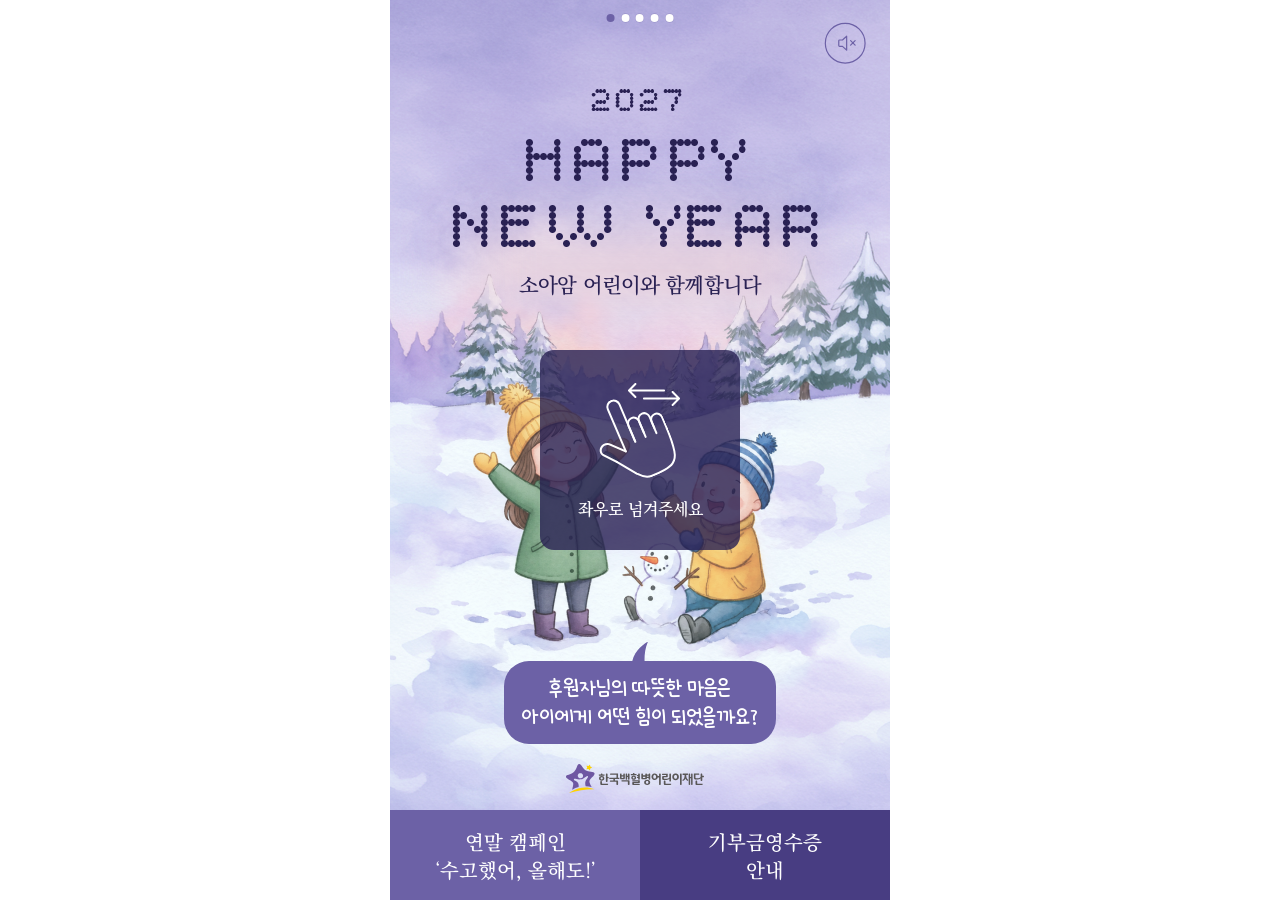
==== commit 7a0b999b: "Update the cover and closing page, and add a swipe guide with a card pager. Co-authored-by: Cursor <" ====
--- a/index.html
+++ b/index.html
@@ -20,12 +20,12 @@
   <body>
     <div class="deck">
     <main class="card cover-stage" data-node-id="33:51" data-name="main_1">
-      <div class="card__art" data-node-id="33:1020" data-name="눈 덮인 숲의 아이들과 눈사람 1">
+      <div class="card__art" data-node-id="43:16" data-name="눈밭의 초록 엄마와 파란 모자 아이 1">
         <img
           src="assets/card-main.png"
           alt=""
-          width="1501"
-          height="2585"
+          width="1000"
+          height="1800"
         />
       </div>
       <div class="cover-glow" data-node-id="33:92"></div>
@@ -58,6 +58,31 @@
         height="58"
         data-node-id="33:61"
       />
+
+      <div class="swipe-hint" role="status" data-node-id="45:39">
+        <div class="swipe-hint__hand" data-node-id="45:49">
+          <div class="swipe-hint__hand-rot">
+            <img src="assets/swipe-hand.svg" alt="" width="185.5" height="217.479" />
+          </div>
+        </div>
+        <img
+          class="swipe-hint__arrow swipe-hint__arrow--a"
+          src="assets/swipe-arrow-a.svg"
+          alt=""
+          width="92"
+          height="36.82"
+          data-node-id="45:51"
+        />
+        <img
+          class="swipe-hint__arrow swipe-hint__arrow--b"
+          src="assets/swipe-arrow-b.svg"
+          alt=""
+          width="92"
+          height="36.82"
+          data-node-id="45:52"
+        />
+        <p data-node-id="45:50">좌우로 넘겨주세요</p>
+      </div>
 
       <nav class="actions" data-node-id="33:53" aria-label="안내">
         <a href="https://www.kclf.org/campaign/good" data-node-id="33:54">
@@ -260,6 +285,13 @@
         <strong>후원자님의 곁에도 오래 머물기를 바랍니다.</strong><br />
         새해 복 많이 받으세요!
       </p>
+      <a class="closing__note-group" href="https://www.kclf.org/campaign/good">
+        <div class="closing__note" data-node-id="43:24">
+          <img src="assets/closing-note.png" alt="" width="2172" height="724" />
+        </div>
+        <p class="closing__note-kicker" data-node-id="43:7">소아암 어린이와 함께하는 연말 캠페인</p>
+        <p class="closing__note-title" data-node-id="43:8">‘수고했어, 올해도!’</p>
+      </a>
       <img class="closing__star closing__star--a" src="assets/closing-star-a-new.svg" alt="" width="52.6" height="58.6" data-node-id="33:803" />
       <img class="closing__star closing__star--b" src="assets/closing-star-b-new.svg" alt="" width="52.6" height="58.6" data-node-id="33:804" />
       <img class="closing__spark closing__spark--lg" src="assets/closing-spark-a-new.svg" alt="" width="33.9139" height="33.4137" data-node-id="33:805" />
@@ -307,6 +339,7 @@
       </nav>
     </section>
     </div>
+    <nav class="pager" aria-label="카드 위치"></nav>
     <audio id="card-music" src="bgm.mp3" preload="none" loop></audio>
     <button type="button" id="music-button" aria-pressed="false" aria-label="음악 켜기">
       <svg class="music-icon music-icon--off" viewBox="0 0 64 64" aria-hidden="true">
@@ -511,6 +544,54 @@
 
         deck.addEventListener("pointerup", finishDrag);
         deck.addEventListener("pointercancel", finishDrag);
+
+        const swipeHint = document.querySelector(".swipe-hint");
+
+        if (swipeHint) {
+          let hintGone = false;
+
+          const hideSwipeHint = () => {
+            if (hintGone) return;
+            hintGone = true;
+            swipeHint.classList.add("is-gone");
+            swipeHint.addEventListener("transitionend", () => swipeHint.remove(), { once: true });
+          };
+
+          deck.addEventListener("scroll", () => {
+            if (deck.scrollLeft > 12) hideSwipeHint();
+          }, { passive: true });
+        }
+
+        const pager = document.querySelector(".pager");
+        const cards = [...deck.querySelectorAll(".card")];
+
+        if (pager && cards.length) {
+          const dots = cards.map((card, index) => {
+            const dot = document.createElement("button");
+            const name = card.getAttribute("aria-label") || "표지";
+            dot.type = "button";
+            dot.setAttribute("aria-label", `${index + 1}번째 카드, ${name}`);
+            dot.addEventListener("click", () => {
+              cancelSettle();
+              settle(index * slideWidth());
+            });
+            pager.append(dot);
+            return dot;
+          });
+
+          const setPager = () => {
+            const width = slideWidth();
+            const index = width ? Math.round(deck.scrollLeft / width) : 0;
+            dots.forEach((dot, dotIndex) => {
+              if (dotIndex === index) dot.setAttribute("aria-current", "true");
+              else dot.removeAttribute("aria-current");
+            });
+          };
+
+          deck.addEventListener("scroll", setPager, { passive: true });
+          window.addEventListener("resize", setPager);
+          setPager();
+        }
       }
 
       const music = document.querySelector("#card-music");
--- a/styles.css
+++ b/styles.css
@@ -25,6 +25,22 @@
   font-display: swap;
 }
 
+@font-face {
+  font-family: "TYPEClearlylove";
+  src: url("fonts/TYPEClearlylove-Regular.ttf") format("truetype");
+  font-weight: 400;
+  font-style: normal;
+  font-display: swap;
+}
+
+@font-face {
+  font-family: "Noto Serif KR";
+  src: url("fonts/NotoSerifKR-SemiBold.woff2") format("woff2");
+  font-weight: 600;
+  font-style: normal;
+  font-display: swap;
+}
+
 *,
 *::before,
 *::after {
@@ -85,6 +101,40 @@
 
 .deck::-webkit-scrollbar {
   display: none;
+}
+
+.pager {
+  position: fixed;
+  z-index: 31;
+  top: max(0.85rem, env(safe-area-inset-top, 0px));
+  left: 50%;
+  display: flex;
+  gap: 0.42rem;
+  align-items: center;
+  margin: 0;
+  padding: 0;
+  transform: translateX(-50%);
+}
+
+.pager button {
+  width: 0.5rem;
+  height: 0.5rem;
+  padding: 0;
+  border: 0;
+  border-radius: 50%;
+  background: #ffffff;
+  box-shadow: 0 0 0 0.04rem rgba(72, 61, 130, 0.18);
+  cursor: pointer;
+}
+
+.pager button[aria-current="true"] {
+  background: #6c61a6;
+  box-shadow: none;
+}
+
+.pager button:focus-visible {
+  outline: 0.12rem solid #483d82;
+  outline-offset: 0.16rem;
 }
 
 #music-button {
@@ -150,24 +200,109 @@
   isolation: isolate;
 }
 
+.swipe-hint {
+  position: absolute;
+  z-index: 7;
+  top: 50%;
+  left: 50%;
+  width: 40cqw;
+  height: 40cqw;
+  border-radius: 2.8cqw;
+  background: rgba(41, 33, 83, 0.8);
+  overflow: hidden;
+  transform: translate(-50%, -50%);
+  pointer-events: none;
+}
+
+.swipe-hint__hand {
+  position: absolute;
+  left: 8.32cqw;
+  top: 7.04cqw;
+  display: flex;
+  align-items: center;
+  justify-content: center;
+  width: 20.1125cqw;
+  height: 21.3636cqw;
+}
+
+.swipe-hint__hand-rot {
+  position: relative;
+  flex: none;
+  width: 14.64cqw;
+  height: 16.9983cqw;
+  transform: rotate(-22.97deg);
+}
+
+.swipe-hint__hand-rot img {
+  position: absolute;
+  left: 0;
+  top: -0.2006cqw;
+  display: block;
+  width: 14.84cqw;
+  height: 17.3983cqw;
+  max-width: none;
+}
+
+.swipe-hint__arrow {
+  position: absolute;
+  display: block;
+  width: 7.36cqw;
+  height: 2.9456cqw;
+  max-width: none;
+}
+
+.swipe-hint__arrow--a {
+  left: 17.6402cqw;
+  top: 6.6872cqw;
+}
+
+.swipe-hint__arrow--b {
+  left: 20.6002cqw;
+  top: 8.2872cqw;
+}
+
+.swipe-hint p {
+  position: absolute;
+  left: 50%;
+  top: 29.6cqw;
+  margin: 0;
+  transform: translateX(-50%);
+  color: #ffffff;
+  font-family: "Noto Serif KR", serif;
+  font-size: 3.2cqw;
+  font-weight: 600;
+  line-height: 1.4;
+  text-align: center;
+  white-space: nowrap;
+}
+
+.swipe-hint.is-gone {
+  opacity: 0;
+  transition: opacity 0.28s ease;
+}
+
+@media (prefers-reduced-motion: reduce) {
+  .swipe-hint.is-gone {
+    transition: none;
+  }
+}
+
 .card__art {
   position: absolute;
-  left: -7.5%;
-  top: -3.055556%;
+  inset: 0;
   z-index: 0;
-  width: 110.9%;
-  height: 106.055556%;
   overflow: hidden;
   pointer-events: none;
 }
 
 .card__art img {
   position: absolute;
-  top: 0.01%;
-  left: 0.05%;
-  width: 99.9%;
-  height: 99.95%;
+  inset: 0;
+  width: 100%;
+  height: 100%;
   max-width: none;
+  object-fit: cover;
+  opacity: 0.9;
 }
 
 .cover-glow {
@@ -330,13 +465,16 @@
   position: relative;
   z-index: 1;
   margin: 0;
-  padding: 3cqw 3.5cqw;
+  padding: 2.6cqw 3.5cqw 2.4cqw;
   border-radius: 5cqw;
   background: #6c61a6;
   color: #ffffff;
-  font-size: 4cqw;
-  line-height: 1.4;
-  letter-spacing: -0.04cqw;
+  font-family: "TYPEClearlylove", "KoPub Batang Pro", serif;
+  font-size: 4.5cqw;
+  font-weight: 400;
+  font-synthesis: none;
+  line-height: 1.3;
+  letter-spacing: 0;
   text-align: center;
   white-space: nowrap;
   text-transform: uppercase;
@@ -1378,11 +1516,11 @@
 
 .closing__bg {
   position: absolute;
-  left: -12.4%;
-  top: -14.722222%;
+  left: -16.6%;
+  top: -22.722222%;
   z-index: 0;
-  width: 182.2%;
-  height: 108.444444%;
+  width: 190.6%;
+  height: 113.5%;
   overflow: hidden;
   pointer-events: none;
 }
@@ -1491,21 +1629,21 @@
 
 .closing__envelope {
   position: absolute;
-  top: 10.086111%;
-  left: 9.178%;
+  top: 5.327222%;
+  left: 12.581%;
   z-index: 1;
   display: flex;
   align-items: center;
   justify-content: center;
-  width: 82.045%;
-  height: 42.716333%;
+  width: 75.2385%;
+  height: 39.172556%;
   pointer-events: none;
 }
 
 .closing__envelope-frame {
   position: relative;
-  width: 81.4cqw;
-  height: 42.333333cqh;
+  width: 74.647cqw;
+  height: 38.821333cqh;
   overflow: hidden;
   transform: rotate(-0.49deg);
 }
@@ -1521,22 +1659,22 @@
 
 .closing__shade {
   position: absolute;
-  top: 38.323889%;
-  left: calc(50% + 0.202cqw);
+  top: 31.222778%;
+  left: calc(50% + 0.201cqw);
   z-index: 2;
   display: flex;
   align-items: center;
   justify-content: center;
-  width: 74.9844%;
-  height: 12.575111%;
+  width: 68.7636%;
+  height: 11.531889%;
   transform: translateX(-50%);
   pointer-events: none;
 }
 
 .closing__shade::before {
   content: "";
-  width: 74.8cqw;
-  height: 12.222222cqh;
+  width: 68.5945cqw;
+  height: 11.208278cqh;
   background: #edeaed;
   filter: blur(2.515cqw);
   transform: rotate(-0.49deg);
@@ -1544,7 +1682,7 @@
 
 .closing__title {
   position: absolute;
-  top: 23.722222%;
+  top: 17.832222%;
   left: 50%;
   z-index: 7;
   display: flex;
@@ -1569,8 +1707,8 @@
 }
 
 .closing__heart {
-  top: 24.583944%;
-  left: 65.22485%;
+  top: 18.622444%;
+  left: 63.978%;
   z-index: 8;
   width: 5.77762cqw;
   --tilt: 14.16deg;
@@ -1586,13 +1724,13 @@
 
 .closing__stats {
   position: absolute;
-  top: 39.5%;
-  left: 50%;
+  top: 32.301111%;
+  left: calc(50% + 0.017cqw);
   z-index: 7;
   display: flex;
   flex-direction: column;
   gap: 1.388889cqh;
-  width: 65.6cqw;
+  width: 60.1578cqw;
   margin: 0;
   color: #292153;
   text-transform: uppercase;
@@ -1641,17 +1779,17 @@
 
 .closing__lines {
   position: absolute;
-  top: 62.778167%;
-  left: 8.8033%;
+  top: 52.722222%;
+  left: 8.9%;
   z-index: 2;
-  width: 80.8cqw;
+  width: 80.6cqw;
   height: auto;
   pointer-events: none;
 }
 
 .closing__copy {
   position: absolute;
-  top: 58.388889%;
+  top: 48.222222%;
   left: calc(50% + 0.05cqw);
   z-index: 3;
   margin: 0;
@@ -1669,6 +1807,74 @@
   font-weight: 700;
 }
 
+.closing__note-group {
+  position: absolute;
+  top: 71.555556%;
+  left: 16.398%;
+  z-index: 5;
+  width: 67.2%;
+  height: 12.444444%;
+  color: inherit;
+  text-decoration: none;
+  cursor: pointer;
+  transform-origin: 50% 12%;
+}
+
+.closing__note-group:focus-visible {
+  outline: 0.3cqw solid #483d82;
+  outline-offset: 0.4cqw;
+}
+
+.closing__note {
+  position: absolute;
+  inset: 0;
+}
+
+.closing__note img {
+  width: 100%;
+  height: 100%;
+  object-fit: cover;
+  opacity: 0.8;
+}
+
+.closing__note-kicker,
+.closing__note-title {
+  position: absolute;
+  z-index: 1;
+  margin: 0;
+  color: #292153;
+  line-height: 1.4;
+  text-align: center;
+  text-transform: uppercase;
+  white-space: nowrap;
+}
+
+.closing__note-kicker {
+  top: 26.719%;
+  left: 50.463%;
+  display: flex;
+  align-items: center;
+  justify-content: center;
+  height: 3.019556cqh;
+  font-family: "TYPEClearlylove", "KoPub Batang Pro", serif;
+  font-size: 3.7cqw;
+  font-weight: 400;
+  font-synthesis: none;
+  transform: translateX(-50%) rotate(0.28deg);
+}
+
+.closing__note-title {
+  top: 48.268%;
+  left: 50.424%;
+  display: flex;
+  align-items: center;
+  justify-content: center;
+  height: 3.600167cqh;
+  font-size: 4.5cqw;
+  font-weight: 700;
+  transform: translateX(-50%) rotate(0.28deg);
+}
+
 .closing__logo {
   position: absolute;
   top: 84.888889%;
@@ -1703,12 +1909,64 @@
     transition: opacity 1.2s ease;
     transition-delay: 1.55s;
   }
+
+  .closing.is-armed.is-open .closing__stats {
+    transition-delay: 2.9s;
+  }
+
+  .closing.is-armed .closing__note-group {
+    opacity: 0;
+    transform: translateY(1.4cqh) rotate(-2.6deg);
+  }
+
+  .closing.is-armed.is-open .closing__note-group {
+    animation:
+      note-fade 2.8s ease forwards,
+      note-settle 0.85s cubic-bezier(0.2, 0.75, 0.25, 1) forwards,
+      note-sway 3.8s ease-in-out 0.85s infinite;
+  }
+}
+
+@keyframes note-fade {
+  0% {
+    opacity: 0;
+  }
+
+  100% {
+    opacity: 1;
+  }
+}
+
+@keyframes note-settle {
+  0% {
+    transform: translateY(1.4cqh) rotate(-2.6deg);
+  }
+
+  65% {
+    transform: translateY(-0.28cqh) rotate(1.2deg);
+  }
+
+  100% {
+    transform: rotate(0deg);
+  }
+}
+
+@keyframes note-sway {
+  0%,
+  100% {
+    transform: rotate(0deg);
+  }
+
+  50% {
+    transform: rotate(1.35deg) translateY(-0.32cqh);
+  }
 }
 
 .story__copy strong,
 .thanks__copy strong,
 .ambassador__copy strong,
 .closing__copy strong,
+.closing__note-title,
 .closing__title,
 .closing__stat-label,
 .closing__stat-value {
